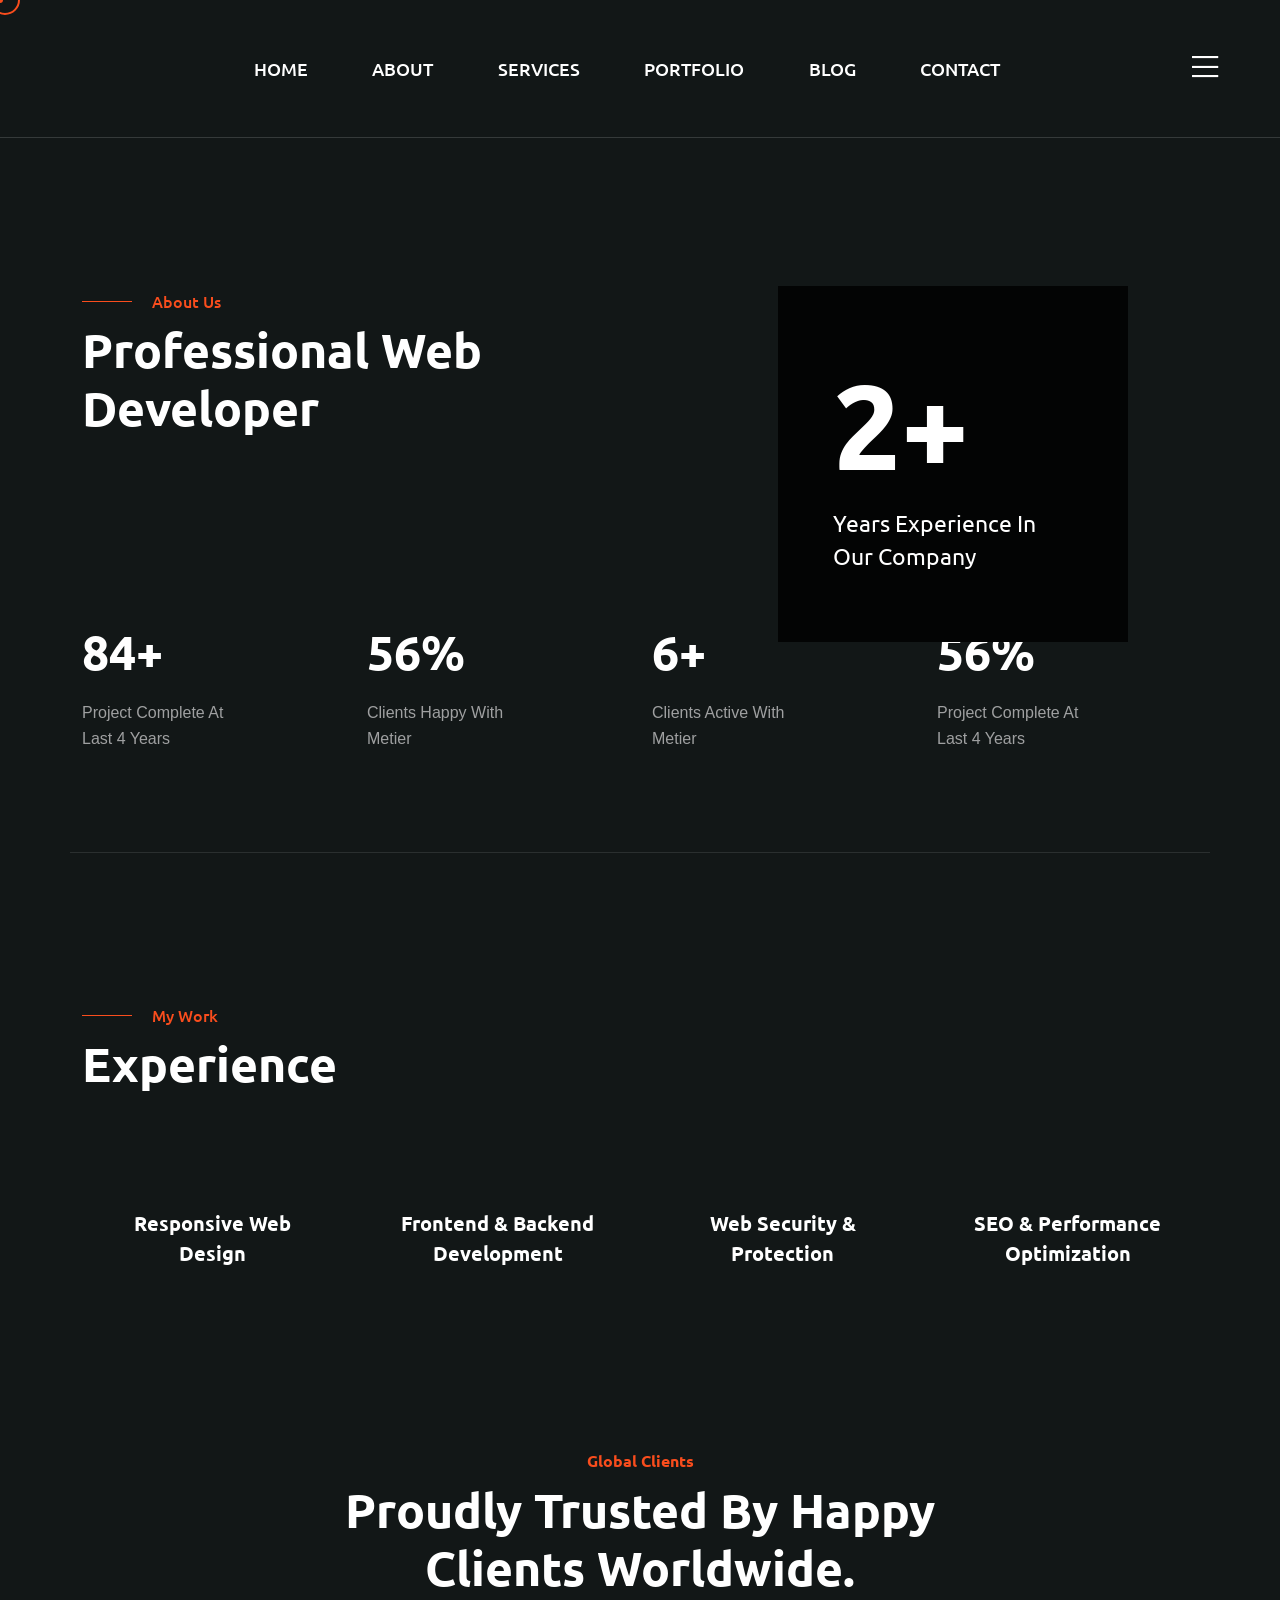
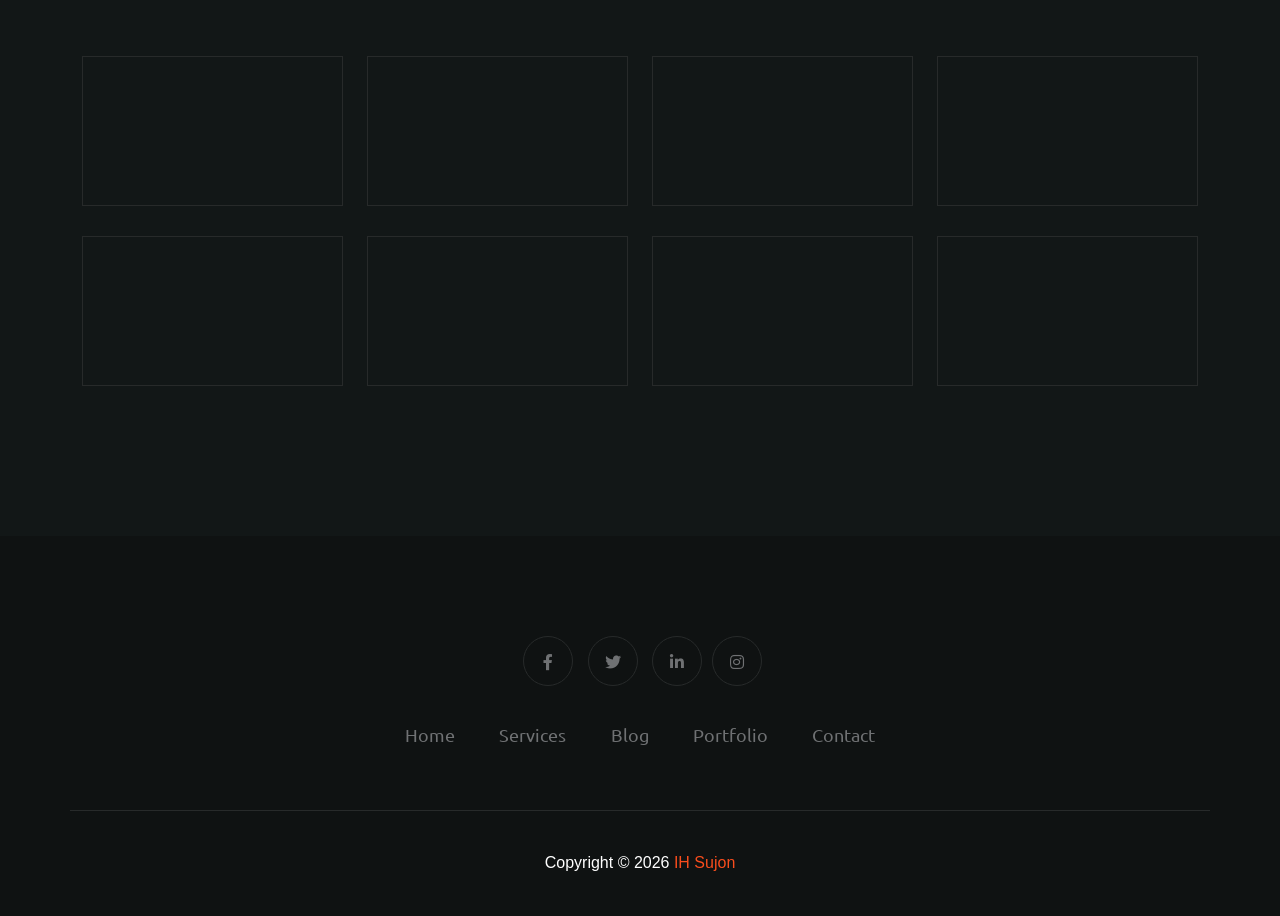
==== about.html @ 3312206a "Add files via upload" ====
<!DOCTYPE html>
<html lang="en">
  <head>
    <!-- Start Meta -->
    <meta charset="UTF-8" />
    <meta http-equiv="X-UA-Compatible" content="IE=edge" />
    <meta name="description" content="Ismaeil Hossain Sujon" />
    <meta
      name="keywords"
      content="Creative Web Designer, Web Designer, landing Page Developer, freelancer"
    />
    <meta name="IH Sujon" content="IH Sujon" />
    <meta name="viewport" content="width=device-width, initial-scale=1" />
    <!-- Title of Site -->
    <title>IH Sujon</title>
    <!-- Favicons -->
    <link rel="icon" type="image/png" href="assets/img/favicon.png" />
    <!-- Bootstrap CSS -->
    <link rel="stylesheet" href="assets/css/bootstrap.min.css" />
    <!-- font awesome -->
    <link rel="stylesheet" href="assets/css/all.css" />
    <!-- Animate CSS -->
    <link rel="stylesheet" href="assets/css/animate.css" />
    <!-- Swiper -->
    <link rel="stylesheet" href="assets/css/swiper-bundle.min.css" />
    <!-- Magnific -->
    <link rel="stylesheet" href="assets/css/magnific-popup.css" />
    <!-- Mean menu -->
    <link rel="stylesheet" href="assets/css/meanmenu.min.css" />
    <!-- Custom CSS -->
    <link rel="stylesheet" href="assets/sass/style.css" />
  </head>

  <body class="custom__cursor">
    <div class="custom__cursor-one"></div>
    <div class="custom__cursor-two"></div>
    <!-- Preloader start -->
    <div class="theme-loader">
      <div class="spinner">
        <div class="double-bounce1"></div>
        <div class="double-bounce2"></div>
      </div>
    </div>
    <!-- Preloader end -->
    <!-- Header Area Start -->
    <div class="header__area all-page">
      <div class="container custom-container">
        <div class="header__area-box">
          <div class="header__area-box-logo two">
            <a href="index.html">
              <img src="assets/img/logo-2.png" alt="" />
            </a>
            <div class="responsive-menu"></div>
          </div>
          <div class="header__area-box-main-menu meanmenu-responsive">
            <ul id="mobilemenu">
                <li><a href="index.html">Home</a></li>
                <li><a href="about.html">About</a></li>
                <li><a href="services.html">Services</a></li>
                <li><a href="portfolio.html">Portfolio</a></li>
                <li><a href="blog.html">Blog</a></li>
              <li><a href="contact.html">Contact</a></li>
            </ul>
          </div>
          <div class="header__area-box-sidebar">
            <div class="header__area-box-sidebar-popup-icon">
              <a href="#"><i class="fal fa-bars"></i></a>
            </div>
          </div>
          <!-- sidebar Menu Start -->
          <div class="header__area-box-sidebar-popup">
            <div class="sidebar-close-btn">
              <a href="#"><i class="fal fa-times"></i></a>
            </div>
            <div class="header__area-box-sidebar-popup-logo">
              <a href="index.html">
                <img src="assets/img/logo-2.png" alt="" />
              </a>
            </div>
            <p>
              Aliquam nibh tortor, faucibus quis ligula eget, faucibus auctor
              sapien. Fusce vulputate magna in magna pellentesque in mauris
              dignissim, imperdiet risus ac, congue nunc.
            </p>
            <div class="header__area-box-sidebar-popup-contact">
              <h4 class="mb-25">Contact Us</h4>
              <form action="#">
                <div class="row">
                  <div class="col-sm-12 mb-30">
                    <div
                      class="header__area-box-sidebar-popup-contact-form-item two"
                    >
                      <i class="far fa-user"></i>
                      <input
                        type="text"
                        name="name"
                        placeholder="Your Name"
                        required="required"
                      />
                    </div>
                  </div>
                  <div class="col-sm-12 mb-30">
                    <div
                      class="header__area-box-sidebar-popup-contact-form-item two"
                    >
                      <i class="far fa-envelope-open"></i>
                      <input
                        type="text"
                        name="email"
                        placeholder="Email Address"
                        required="required"
                      />
                    </div>
                  </div>
                  <div class="col-sm-12 mb-30">
                    <div
                      class="header__area-box-sidebar-popup-contact-form-item two"
                    >
                      <i class="fal fa-pen"></i>
                      <textarea
                        name="message"
                        rows="5"
                        placeholder="Message"
                      ></textarea>
                    </div>
                  </div>
                  <div class="col-sm-12">
                    <div
                      class="header__area-box-sidebar-popup-contact-form-item"
                    >
                      <button class="theme-btn-1" type="submit">
                        Submit Now<i class="fal fa-long-arrow-right"></i>
                      </button>
                    </div>
                  </div>
                </div>
              </form>
            </div>
            <div class="header__area-box-sidebar-popup-follow-us">
              <h4 class="mb-25">Follow Us</h4>
              <div class="header__area-box-sidebar-popup-follow-us-social two">
                <ul>
                  <li>
                    <a href="#"><i class="fab fa-facebook-f"></i></a>
                  </li>
                  <li>
                    <a href="#"><i class="fab fa-twitter"></i></a>
                  </li>
                  <li>
                    <a href="#"><i class="fab fa-instagram"></i></a>
                  </li>
                  <li>
                    <a href="#"><i class="fab fa-linkedin-in"></i></a>
                  </li>
                </ul>
              </div>
            </div>
          </div>
          <div class="sidebar-overlay"></div>
          <!-- sidebar Menu Start -->
        </div>
      </div>
    </div>
    <!-- Header Area End -->
    <!-- About Area Start -->
    <div class="about__page section-padding pb-100">
      <div class="container">
        <div class="row mb-60">
          <div class="col-xl-6 col-lg-8">
            <div class="about__page-title">
              <span class="subtitle">About Us</span>
              <h2>Professional Web Developer</h2>
            </div>
          </div>
        </div>
        <div class="row mb-100">
          <div class="col-xl-12">
            <div class="about__page-area">
              <div class="about__page-area-experience">
                <h3><span class="counter">4</span>+</h3>
                <p>Years Experience In Our Company</p>
              </div>
              <img src="assets/img/about.jpg" alt="" />
            </div>
          </div>
        </div>
        <div class="row">
          <div class="col-xl-3 col-lg-3 col-md-4 col-sm-6 lg-mb-30">
            <div class="about__page-area-item">
              <h2><span class="counter">150</span>+</h2>
              <p>project complete at last 4 years</p>
            </div>
          </div>
          <div class="col-xl-3 col-lg-3 col-md-4 col-sm-6 sm-mb-30">
            <div class="about__page-area-item">
              <h2><span class="counter">100</span>%</h2>
              <p>Clients Happy with metier</p>
            </div>
          </div>
          <div class="col-xl-3 col-lg-3 col-md-4 col-sm-6 sm-mb-30">
            <div class="about__page-area-item">
              <h2><span class="counter">10</span>+</h2>
              <p>Clients Active With Metier</p>
            </div>
          </div>
          <div class="col-xl-3 col-lg-3 col-md-4 col-sm-6">
            <div class="about__page-area-item">
              <h2><span class="counter">100</span>%</h2>
              <p>project complete at last 4 years</p>
            </div>
          </div>
        </div>
      </div>
    </div>
    <!-- About Area End -->
    <!-- Team Area Start -->
    <div class="team__area">
      <div class="container">
        <div class="row mb-60 team__area-border">
          <div class="col-xl-12">
            <div class="team__area-title lg-t-center">
              <span class="subtitle">My Work</span>
              <h2>Experience</h2>
            </div>
          </div>
        </div>
        <div class="row">
          <div class="col-xl-3 col-lg-4 col-md-6 xl-mb-30">
            <div class="team__area-item">
              <div class="team__area-item-image">
                <img src="assets/img/team/team-1.jpg" alt="" />
                <div class="team__area-item-image-social">
                  <ul>
                    <li>
                      <a href="#"><i class="fab fa-twitter"></i></a>
                    </li>
                    <li>
                      <a href="#"><i class="fab fa-behance"></i></a>
                    </li>
                    <li>
                      <a href="#"><i class="fal fa-basketball-ball"></i></a>
                    </li>
                  </ul>
                </div>
              </div>
              <div class="team__area-item-content">
                <h5>Responsive Web Design</h5>
                <!-- <span>UI Designer</span> -->
              </div>
            </div>
          </div>
          <div class="col-xl-3 col-lg-4 col-md-6 md-mb-30">
            <div class="team__area-item">
              <div class="team__area-item-image">
                <img src="assets/img/team/team-2.jpg" alt="" />
                <div class="team__area-item-image-social">
                  <ul>
                    <li>
                      <a href="#"><i class="fab fa-twitter"></i></a>
                    </li>
                    <li>
                      <a href="#"><i class="fab fa-behance"></i></a>
                    </li>
                    <li>
                      <a href="#"><i class="fal fa-basketball-ball"></i></a>
                    </li>
                  </ul>
                </div>
              </div>
              <div class="team__area-item-content">
                <h5>Frontend & Backend Development</h5>
               <!--  <span>CEO & Founder</span> -->
              </div>
            </div>
          </div>
          <div class="col-xl-3 col-lg-4 col-md-6 md-mb-30">
            <div class="team__area-item">
              <div class="team__area-item-image">
                <img src="assets/img/team/team-3.jpg" alt="" />
                <div class="team__area-item-image-social">
                  <ul>
                    <li>
                      <a href="#"><i class="fab fa-twitter"></i></a>
                    </li>
                    <li>
                      <a href="#"><i class="fab fa-behance"></i></a>
                    </li>
                    <li>
                      <a href="#"><i class="fal fa-basketball-ball"></i></a>
                    </li>
                  </ul>
                </div>
              </div>
              <div class="team__area-item-content">
                <h5>Web Security & Protection</h5>
                <!-- <span>Project Manager</span> -->
              </div>
            </div>
          </div>
          <div class="col-xl-3 col-lg-4 col-md-6">
            <div class="team__area-item">
              <div class="team__area-item-image">
                <img src="assets/img/team/team-4.jpg" alt="" />
                <div class="team__area-item-image-social">
                  <ul>
                    <li>
                      <a href="#"><i class="fab fa-twitter"></i></a>
                    </li>
                    <li>
                      <a href="#"><i class="fab fa-behance"></i></a>
                    </li>
                    <li>
                      <a href="#"><i class="fal fa-basketball-ball"></i></a>
                    </li>
                  </ul>
                </div>
              </div>
              <div class="team__area-item-content">
                <h5>SEO & Performance Optimization</h5>
                <!-- <span>Senior Designer</span> -->
              </div>
            </div>
          </div>
        </div>
      </div>
    </div>
    <!-- Team Area End -->
    <!-- Client Area Start -->
    <div class="client__area">
      <div class="container">
        <div class="row mb-60">
          <div class="col-xl-12">
            <div class="client__area-title">
              <span class="subtitle-one">Global Clients</span>
              <h2>Proudly Trusted by Happy Clients Worldwide.</h2>
            </div>
          </div>
        </div>
        <div class="row">
          <div class="col-xl-3 col-lg-3 col-md-6 col-sm-6 mb-30">
            <div class="client__area-item">
              <img src="assets/img/brand/brand-1.png" alt="" />
            </div>
          </div>
          <div class="col-xl-3 col-lg-3 col-md-6 col-sm-6 sm-mb-30">
            <div class="client__area-item">
              <img src="assets/img/brand/brand-2.png" alt="" />
            </div>
          </div>
          <div class="col-xl-3 col-lg-3 col-md-6 col-sm-6 lg-mb-30">
            <div class="client__area-item">
              <img src="assets/img/brand/brand-3.png" alt="" />
            </div>
          </div>
          <div class="col-xl-3 col-lg-3 col-md-6 col-sm-6 sm-mb-30">
            <div class="client__area-item">
              <img src="assets/img/brand/brand-4.png" alt="" />
            </div>
          </div>
          <div class="col-xl-3 col-lg-3 col-md-6 col-sm-6 lg-mb-30">
            <div class="client__area-item">
              <img src="assets/img/brand/brand-5.png" alt="" />
            </div>
          </div>
          <div class="col-xl-3 col-lg-3 col-md-6 col-sm-6 sm-mb-30">
            <div class="client__area-item">
              <img src="assets/img/brand/brand-6.png" alt="" />
            </div>
          </div>
          <div class="col-xl-3 col-lg-3 col-md-6 col-sm-6 sm-mb-30">
            <div class="client__area-item">
              <img src="assets/img/brand/brand-7.png" alt="" />
            </div>
          </div>
          <div class="col-xl-3 col-lg-3 col-md-6 col-sm-6">
            <div class="client__area-item">
              <img src="assets/img/brand/brand-8.png" alt="" />
            </div>
          </div>
        </div>
      </div>
    </div>
    <!-- Client Area End -->
    <!-- Footer Area Start -->
        <div class="footer__area pt-60 pb-60">
      <div class="container">
        <div class="row align-items-center">
          <div class="col-xl-12">
            <div class="footer__area-widget t-center">
              <div class="footer__area-widget-about">
                <div class="footer__area-widget-about-social three">
                  <ul>
                    <li>
                      <a href="#"><i class="fab fa-facebook-f"></i></a>
                    </li>
                    <li>
                      <a href="#"><i class="fab fa-twitter"></i></a>
                    </li>
                    <!-- <li>
                      <a href="#"><i class="fab fa-behance"></i></a>
                    </li> -->
                    <li>
                      <a href="#"><i class="fab fa-linkedin-in"></i></a>
                    </li>
                    <!-- <li>
                      <a href="#"><i class="fal fa-basketball-ball"></i></a>
                    </li> -->
                    <!-- <li>
                      <a href="#"><i class="fab fa-pinterest-p"></i></a>
                    </li> -->
                    <li>
                      <a href="#"><i class="fab fa-instagram"></i></a>
                    </li>
                  </ul>
                </div>
                <div class="footer__area-widget-about-menu three">
                  <ul>
                    <li><a href="index.html">Home</a></li>
                    <li><a href="services.html">Services</a></li>
                    <li><a href="blog.html">Blog</a></li>
                    <li><a href="portfolio.html">Portfolio</a></li>
                    <li><a href="contact.html">Contact</a></li>
                  </ul>
                </div>
              </div>
            </div>
          </div>
        </div>
      </div>
    </div>
    <!-- Footer Area End -->
    <!-- Copyright Area Start -->
       <div class="copyright__area">
      <div class="container">
        <div class="row align-items-center copyright__area-border">
          <div class="col-xl-12">
            <div class="copyright__area-left t-center">
              <p>
                Copyright © 2026<a href="https://www.facebook.com/sujon244756"> IH Sujon</a> 
              </p>
            </div>
          </div>
        </div>
      </div>
    </div>
    <!-- Copyright Area End -->
    <!-- Scroll Btn Start -->
    <div class="scroll-up">
      <svg
        class="scroll-circle svg-content"
        width="100%"
        height="100%"
        viewBox="-1 -1 102 102"
      >
        <path d="M50,1 a49,49 0 0,1 0,98 a49,49 0 0,1 0,-98" />
      </svg>
    </div>
    <!-- Scroll Btn End -->
    <!-- Main JS -->
    <script src="assets/js/jquery-3.6.0.min.js"></script>
    <!-- Bootstrap JS -->
    <script src="assets/js/bootstrap.min.js"></script>
    <!-- Counter up -->
    <script src="assets/js/jquery.counterup.min.js"></script>
    <!-- Popper JS -->
    <script src="assets/js/popper.min.js"></script>
    <!-- Progressbar JS -->
    <script src="assets/js/progressbar.min.js"></script>
    <!-- Magnific JS -->
    <script src="assets/js/jquery.magnific-popup.min.js"></script>
    <!-- Swiper JS -->
    <script src="assets/js/swiper-bundle.min.js"></script>
    <!-- Waypoints JS -->
    <script src="assets/js/jquery.waypoints.min.js"></script>
    <!-- Isotope JS -->
    <script src="assets/js/isotope.pkgd.min.js"></script>
    <!-- Mean menu -->
    <script src="assets/js/jquery.meanmenu.min.js"></script>
    <!-- Custom JS -->
    <script src="assets/js/custom.js"></script>
  </body>
</html>
---- assets/sass/style.css ----
/*==========================================================================
Font
========================================================================== */
/*==========================================================================
Color
========================================================================== */
/*==========================================================================
Common Css
==========================================================================*/
@import url("https://fonts.googleapis.com/css2?family=Lora:wght@400;500;600;700&display=swap");
@import url("https://fonts.googleapis.com/css2?family=Ubuntu:wght@300;400;500;700&display=swap");
body {
  font-family: "Inter", sans-serif;
  color: #CFD0D0;
  font-size: 16px;
  line-height: 26px;
  font-weight: 400;
  text-transform: capitalize;
}

img {
  max-width: 100%;
  height: auto;
  transition: all 0.4s ease-out 0s;
}

a {
  outline: none;
  color: inherit;
  text-decoration: none;
}

a,
button,
i {
  text-decoration: none;
  color: inherit;
}

a:focus,
a:hover {
  text-decoration: none;
  color: inherit;
}

.section-padding {
  padding: 150px 0px;
}

@media (max-width: 575px) {
  .section-padding {
    padding: 90px 0px;
  }
}
.display-none {
  display: none;
}

.img__full {
  width: 100%;
}

/*==========================================================================
Form
==========================================================================*/
button,
input[type=button],
input[type=reset],
input[type=submit] {
  border: 1px solid #272A2A;
  border-color: transparent;
  border-radius: 0px;
  background: #F94D1D;
  color: #FFFFFF;
  line-height: 1;
  padding: 0.6em 1em 0.4em;
}

button:hover,
input[type=button]:hover,
input[type=reset]:hover,
input[type=submit]:hover {
  border-color: transparent;
}

button:active,
button:focus,
input[type=button]:active,
input[type=button]:focus,
input[type=reset]:active,
input[type=reset]:focus,
input[type=submit]:active,
input[type=submit]:focus {
  border-color: transparent;
}

input[type=text],
input[type=email],
input[type=url],
input[type=password],
input[type=search],
input[type=number],
input[type=tel],
input[type=range],
input[type=date],
input[type=month],
input[type=week],
input[type=time],
input[type=datetime],
input[type=datetime-local],
input[type=color],
textarea {
  color: #FFFFFF;
  border: 1px solid;
  border-radius: 0px;
  width: 100%;
  height: 60px;
  border: 1px solid #272A2A;
  background: #FFFFFF;
  padding-left: 20px;
}

input[type=text]:focus,
input[type=email]:focus,
input[type=url]:focus,
input[type=password]:focus,
input[type=search]:focus,
input[type=number]:focus,
input[type=tel]:focus,
input[type=range]:focus,
input[type=date]:focus,
input[type=month]:focus,
input[type=week]:focus,
input[type=time]:focus,
input[type=datetime]:focus,
input[type=datetime-local]:focus,
input[type=color]:focus,
textarea:focus {
  color: #FFFFFF;
  outline: none;
  box-shadow: none;
  border-color: #F94D1D;
}

select {
  border: 1px solid #3F4144;
}

textarea {
  width: 100%;
  height: 150px;
  padding-top: 15px;
}

button,
button:hover,
button:focus {
  box-shadow: none;
  border: none;
  outline: none;
}

/*==========================================================================
Hedging CSS
==========================================================================*/
h1 {
  font-size: 84px;
  line-height: 94px;
  padding: 0;
  margin: 0;
  color: #FFFFFF;
  font-family: "Ubuntu", sans-serif;
  font-weight: 700;
}

h2 {
  font-size: 48px;
  line-height: 58px;
  padding: 0;
  margin: 0;
  color: #FFFFFF;
  font-family: "Ubuntu", sans-serif;
  font-weight: 700;
}

h3 {
  font-size: 30px;
  line-height: 40px;
  padding: 0;
  margin: 0;
  color: #FFFFFF;
  font-family: "Ubuntu", sans-serif;
  font-weight: 700;
}

h4 {
  font-size: 24px;
  line-height: 34px;
  padding: 0;
  margin: 0;
  color: #FFFFFF;
  font-family: "Ubuntu", sans-serif;
  font-weight: 700;
}

h5 {
  font-size: 20px;
  line-height: 30px;
  padding: 0;
  margin: 0;
  color: #FFFFFF;
  font-family: "Ubuntu", sans-serif;
  font-weight: 700;
}

h6 {
  font-size: 18px;
  line-height: 28px;
  padding: 0;
  margin: 0;
  color: #FFFFFF;
  font-family: "Ubuntu", sans-serif;
  font-weight: 700;
}

p {
  font-size: 16px;
  line-height: 26px;
  padding: 0;
  margin: 0;
  color: #9FA0A1;
  font-family: "Inter", sans-serif;
}

.t-left {
  text-align: left;
}

.t-center {
  text-align: center;
}

.t-right {
  text-align: right;
}

@media (max-width: 767px) {
  h2 {
    font-size: 46px;
    line-height: 56px;
  }
}
@media (max-width: 530px) {
  h2 {
    font-size: 40px;
    line-height: 50px;
  }
}
@media (max-width: 460px) {
  h2 {
    font-size: 38px;
    line-height: 48px;
  }
}
@media (max-width: 430px) {
  h2 {
    font-size: 30px;
    line-height: 40px;
  }
  h3 {
    font-size: 26px;
    line-height: 36px;
  }
  h4 {
    font-size: 24px;
    line-height: 34px;
  }
}
/*==========================================================================
Theme Btn CSS
==========================================================================*/
.theme-btn,
.theme-btn-1 {
  background: #F94D1D;
  color: #FFFFFF;
  display: inline-flex;
  font-size: 16px;
  padding: 0 35px;
  text-align: center;
  font-weight: 700;
  font-family: "Inter", sans-serif;
  z-index: 3;
  position: relative;
  transition: all 0.5s ease-out 0s;
  align-items: center;
  line-height: 60px;
  overflow: hidden;
}
.theme-btn::after,
.theme-btn-1::after {
  position: absolute;
  content: "";
  position: absolute;
  width: 0;
  transition: all 0.5s ease-out 0s;
  height: 100%;
  top: 0;
  left: 0;
  right: 0;
  margin: 0 auto;
  z-index: -1;
}
.theme-btn i::before,
.theme-btn-1 i::before {
  font-size: 22px;
  margin-left: 10px;
  top: 1px;
  position: relative;
}
.theme-btn:hover,
.theme-btn-1:hover {
  color: #FFFFFF;
}
.theme-btn:hover::after,
.theme-btn-1:hover::after {
  width: 100%;
}
.theme-btn:focus,
.theme-btn-1:focus {
  color: #FFFFFF;
}

.theme-btn {
  background: #005BA4;
}
.theme-btn:hover {
  color: #030404;
}
.theme-btn::after {
  background: #FFFFFF;
}

.theme-btn-1 {
  background: #F94D1D;
}
.theme-btn-1:hover {
  color: #030404;
}
.theme-btn-1::after {
  background: #FFFFFF;
}

.simple-btn {
  display: inline-block;
  color: #FFFFFF;
  font-size: 14px;
  line-height: 24px;
  font-weight: 600;
  transition: all 0.4s ease-in-out;
  text-transform: capitalize;
}
.simple-btn i {
  position: relative;
  top: 1px;
  margin-left: 8px;
}
.simple-btn:hover {
  color: #F94D1D;
}

.subtitle {
  display: inline-block;
  position: relative;
  font-weight: 500;
  color: #F94D1D;
  text-transform: capitalize;
  z-index: 1;
  margin-bottom: 6px;
  padding-left: 70px;
  font-family: "Ubuntu", sans-serif;
}
.subtitle::after {
  position: absolute;
  top: 13px;
  content: "";
  left: 0;
  width: 50px;
  height: 1px;
  background: #F94D1D;
}
.subtitle.one {
  color: #005BA4;
}
.subtitle.one::after {
  background: #005BA4;
}

.subtitle-one {
  display: inline-block;
  font-family: "Ubuntu", sans-serif;
  position: relative;
  font-weight: 600;
  color: #F94D1D;
  text-transform: capitalize;
  z-index: 1;
  margin-bottom: 6px;
}

@-webkit-keyframes rotate {
  100% {
    transform: rotate(90deg);
  }
}

@keyframes rotate {
  100% {
    transform: rotate(90deg);
  }
}
/*==========================================================================
Scroll Top CSS
==========================================================================*/
.scroll-up {
  cursor: pointer;
  display: block;
  border-radius: 50px;
  box-shadow: inset 0 0 0 2px #3F4144;
  z-index: 10000;
  opacity: 0;
  visibility: hidden;
  transform: translateY(15px);
  position: fixed;
  right: 20px;
  bottom: 20px;
  height: 50px;
  width: 50px;
  transition: all 200ms linear;
}
.scroll-up::after {
  position: absolute;
  font-family: "Font Awesome 5 Pro";
  content: "\f176";
  text-align: center;
  line-height: 50px;
  font-size: 24px;
  color: #F94D1D;
  left: 0;
  top: 0;
  font-size: 20px;
  height: 50px;
  width: 50px;
  cursor: pointer;
  display: block;
  z-index: 1;
  transition: all 200ms linear;
}
.scroll-up.active-scroll {
  opacity: 1;
  visibility: visible;
  transform: translateY(0);
}
.scroll-up svg path {
  fill: none;
}
.scroll-up svg.scroll-circle path {
  stroke: #F94D1D;
  stroke-width: 4;
  box-sizing: border-box;
  transition: all 200ms linear;
}

.scroll-one {
  box-shadow: inset 0 0 0 2px #121717;
}
.scroll-one::after {
  color: #005BA4;
}
.scroll-one svg.scroll-circle path {
  stroke: #005BA4;
}

/*==========================================================================
Preloader CSS
========================================================================== */
.spinner {
  width: 80px;
  height: 80px;
  position: relative;
  margin: 100px auto;
}

.double-bounce1,
.double-bounce2 {
  width: 100%;
  height: 100%;
  border-radius: 50%;
  background-color: #FFFFFF;
  opacity: 0.6;
  position: absolute;
  top: 0;
  left: 0;
  -webkit-animation: sk-bounce 2s infinite ease-in-out;
          animation: sk-bounce 2s infinite ease-in-out;
}

.double-bounce2 {
  -webkit-animation-delay: -1s;
          animation-delay: -1s;
}

@-webkit-keyframes sk-bounce {
  0%, 100% {
    transform: scale(0);
    -webkit-transform: scale(0);
  }
  50% {
    transform: scale(1);
    -webkit-transform: scale(1);
  }
}

@keyframes sk-bounce {
  0%, 100% {
    transform: scale(0);
    -webkit-transform: scale(0);
  }
  50% {
    transform: scale(1);
    -webkit-transform: scale(1);
  }
}
.theme-loader {
  position: fixed;
  width: 100%;
  height: 100%;
  background: #030404;
  z-index: 9999999999;
}

.theme-loader .spinner {
  left: 50%;
  top: 50%;
  margin-left: -40px;
  margin-top: -40px;
}

/*==========================================================================
Video Animation CSS
==========================================================================*/
.video-pulse::after, .video-pulse::before {
  position: absolute;
  content: "";
  width: 100%;
  height: 100%;
  border: 1px solid #FFFFFF;
  left: 0;
  top: 0;
  border-radius: 50%;
  -webkit-animation-duration: 2.5s;
          animation-duration: 2.5s;
  -webkit-animation-timing-function: linear;
          animation-timing-function: linear;
  -webkit-animation-name: video-animation;
          animation-name: video-animation;
  -webkit-animation-iteration-count: infinite;
          animation-iteration-count: infinite;
}

.video-pulse::before {
  -webkit-animation-delay: 1s;
          animation-delay: 1s;
}

@-webkit-keyframes video-animation {
  0% {
    opacity: 0.5;
    transform: scale(1);
  }
  50% {
    opacity: 0.2;
    transform: scale(1.5);
  }
  100% {
    opacity: 0;
    transform: scale(2);
  }
}

@keyframes video-animation {
  0% {
    opacity: 0.5;
    transform: scale(1);
  }
  50% {
    opacity: 0.2;
    transform: scale(1.5);
  }
  100% {
    opacity: 0;
    transform: scale(2);
  }
}
/*==========================================================================
Custom Cursor
========================================================================== */
.custom__cursor-one {
  width: 30px;
  height: 30px;
  border-radius: 100%;
  border: 2px solid #F94D1D;
  transition: all 200ms ease-out;
  position: fixed;
  pointer-events: none;
  left: 0;
  top: 0;
  transform: translate(calc(-50% + 5px), -50%);
  z-index: 999999;
}
.custom__cursor-one.main {
  border-color: #005BA4;
}

.custom__cursor-two {
  width: 6px;
  height: 6px;
  border-radius: 100%;
  background: #F94D1D;
  position: fixed;
  transform: translate(-50%, -50%);
  pointer-events: none;
  transition: width 0.3s, height 0.3s, opacity 0.3s;
  z-index: 999999;
}
.custom__cursor-two.main {
  background: #005BA4;
}

.custom__cursor__hover {
  background: #F94D1D;
  opacity: 0.2;
  width: 70px;
  height: 70px;
}
.custom__cursor__hover.main {
  background: #005BA4;
  opacity: 0.4;
}

.custom-container {
  max-width: 1700px;
  margin: 0 auto;
}

.mt-0 {
  margin-top: 0px;
}

.mb-0 {
  margin-bottom: 0px;
}

.ml-0 {
  margin-left: 0px;
}

.mr-0 {
  margin-right: 0px;
}

.pt-0 {
  padding-top: 0px;
}

.pb-0 {
  padding-bottom: 0px;
}

.pl-0 {
  padding-left: 0px;
}

.pr-0 {
  padding-right: 0px;
}

.mt-5 {
  margin-top: 5px;
}

.mb-5 {
  margin-bottom: 5px;
}

.ml-5 {
  margin-left: 5px;
}

.mr-5 {
  margin-right: 5px;
}

.pt-5 {
  padding-top: 5px;
}

.pb-5 {
  padding-bottom: 5px;
}

.pl-5 {
  padding-left: 5px;
}

.pr-5 {
  padding-right: 5px;
}

.mt-10 {
  margin-top: 10px;
}

.mb-10 {
  margin-bottom: 10px;
}

.ml-10 {
  margin-left: 10px;
}

.mr-10 {
  margin-right: 10px;
}

.pt-10 {
  padding-top: 10px;
}

.pb-10 {
  padding-bottom: 10px;
}

.pl-10 {
  padding-left: 10px;
}

.pr-10 {
  padding-right: 10px;
}

.mt-15 {
  margin-top: 15px;
}

.mb-15 {
  margin-bottom: 15px;
}

.ml-15 {
  margin-left: 15px;
}

.mr-15 {
  margin-right: 15px;
}

.pt-15 {
  padding-top: 15px;
}

.pb-15 {
  padding-bottom: 15px;
}

.pl-15 {
  padding-left: 15px;
}

.pr-15 {
  padding-right: 15px;
}

.mt-20 {
  margin-top: 20px;
}

.mb-20 {
  margin-bottom: 20px;
}

.ml-20 {
  margin-left: 20px;
}

.mr-20 {
  margin-right: 20px;
}

.pt-20 {
  padding-top: 20px;
}

.pb-20 {
  padding-bottom: 20px;
}

.pl-20 {
  padding-left: 20px;
}

.pr-20 {
  padding-right: 20px;
}

.mt-25 {
  margin-top: 25px;
}

.mb-25 {
  margin-bottom: 25px;
}

.ml-25 {
  margin-left: 25px;
}

.mr-25 {
  margin-right: 25px;
}

.pt-25 {
  padding-top: 25px;
}

.pb-25 {
  padding-bottom: 25px;
}

.pl-25 {
  padding-left: 25px;
}

.pr-25 {
  padding-right: 25px;
}

.mt-30 {
  margin-top: 30px;
}

.mb-30 {
  margin-bottom: 30px;
}

.ml-30 {
  margin-left: 30px;
}

.mr-30 {
  margin-right: 30px;
}

.pt-30 {
  padding-top: 30px;
}

.pb-30 {
  padding-bottom: 30px;
}

.pl-30 {
  padding-left: 30px;
}

.pr-30 {
  padding-right: 30px;
}

.mt-35 {
  margin-top: 35px;
}

.mb-35 {
  margin-bottom: 35px;
}

.ml-35 {
  margin-left: 35px;
}

.mr-35 {
  margin-right: 35px;
}

.pt-35 {
  padding-top: 35px;
}

.pb-35 {
  padding-bottom: 35px;
}

.pl-35 {
  padding-left: 35px;
}

.pr-35 {
  padding-right: 35px;
}

.mt-40 {
  margin-top: 40px;
}

.mb-40 {
  margin-bottom: 40px;
}

.ml-40 {
  margin-left: 40px;
}

.mr-40 {
  margin-right: 40px;
}

.pt-40 {
  padding-top: 40px;
}

.pb-40 {
  padding-bottom: 40px;
}

.pl-40 {
  padding-left: 40px;
}

.pr-40 {
  padding-right: 40px;
}

.mt-45 {
  margin-top: 45px;
}

.mb-45 {
  margin-bottom: 45px;
}

.ml-45 {
  margin-left: 45px;
}

.mr-45 {
  margin-right: 45px;
}

.pt-45 {
  padding-top: 45px;
}

.pb-45 {
  padding-bottom: 45px;
}

.pl-45 {
  padding-left: 45px;
}

.pr-45 {
  padding-right: 45px;
}

.mt-50 {
  margin-top: 50px;
}

.mb-50 {
  margin-bottom: 50px;
}

.ml-50 {
  margin-left: 50px;
}

.mr-50 {
  margin-right: 50px;
}

.pt-50 {
  padding-top: 50px;
}

.pb-50 {
  padding-bottom: 50px;
}

.pl-50 {
  padding-left: 50px;
}

.pr-50 {
  padding-right: 50px;
}

.mt-55 {
  margin-top: 55px;
}

.mb-55 {
  margin-bottom: 55px;
}

.ml-55 {
  margin-left: 55px;
}

.mr-55 {
  margin-right: 55px;
}

.pt-55 {
  padding-top: 55px;
}

.pb-55 {
  padding-bottom: 55px;
}

.pl-55 {
  padding-left: 55px;
}

.pr-55 {
  padding-right: 55px;
}

.mt-60 {
  margin-top: 60px;
}

.mb-60 {
  margin-bottom: 60px;
}

.ml-60 {
  margin-left: 60px;
}

.mr-60 {
  margin-right: 60px;
}

.pt-60 {
  padding-top: 60px;
}

.pb-60 {
  padding-bottom: 60px;
}

.pl-60 {
  padding-left: 60px;
}

.pr-60 {
  padding-right: 60px;
}

.mt-65 {
  margin-top: 65px;
}

.mb-65 {
  margin-bottom: 65px;
}

.ml-65 {
  margin-left: 65px;
}

.mr-65 {
  margin-right: 65px;
}

.pt-65 {
  padding-top: 65px;
}

.pb-65 {
  padding-bottom: 65px;
}

.pl-65 {
  padding-left: 65px;
}

.pr-65 {
  padding-right: 65px;
}

.mt-70 {
  margin-top: 70px;
}

.mb-70 {
  margin-bottom: 70px;
}

.ml-70 {
  margin-left: 70px;
}

.mr-70 {
  margin-right: 70px;
}

.pt-70 {
  padding-top: 70px;
}

.pb-70 {
  padding-bottom: 70px;
}

.pl-70 {
  padding-left: 70px;
}

.pr-70 {
  padding-right: 70px;
}

.mt-75 {
  margin-top: 75px;
}

.mb-75 {
  margin-bottom: 75px;
}

.ml-75 {
  margin-left: 75px;
}

.mr-75 {
  margin-right: 75px;
}

.pt-75 {
  padding-top: 75px;
}

.pb-75 {
  padding-bottom: 75px;
}

.pl-75 {
  padding-left: 75px;
}

.pr-75 {
  padding-right: 75px;
}

.mt-80 {
  margin-top: 80px;
}

.mb-80 {
  margin-bottom: 80px;
}

.ml-80 {
  margin-left: 80px;
}

.mr-80 {
  margin-right: 80px;
}

.pt-80 {
  padding-top: 80px;
}

.pb-80 {
  padding-bottom: 80px;
}

.pl-80 {
  padding-left: 80px;
}

.pr-80 {
  padding-right: 80px;
}

.mt-85 {
  margin-top: 85px;
}

.mb-85 {
  margin-bottom: 85px;
}

.ml-85 {
  margin-left: 85px;
}

.mr-85 {
  margin-right: 85px;
}

.pt-85 {
  padding-top: 85px;
}

.pb-85 {
  padding-bottom: 85px;
}

.pl-85 {
  padding-left: 85px;
}

.pr-85 {
  padding-right: 85px;
}

.mt-90 {
  margin-top: 90px;
}

.mb-90 {
  margin-bottom: 90px;
}

.ml-90 {
  margin-left: 90px;
}

.mr-90 {
  margin-right: 90px;
}

.pt-90 {
  padding-top: 90px;
}

.pb-90 {
  padding-bottom: 90px;
}

.pl-90 {
  padding-left: 90px;
}

.pr-90 {
  padding-right: 90px;
}

.mt-95 {
  margin-top: 95px;
}

.mb-95 {
  margin-bottom: 95px;
}

.ml-95 {
  margin-left: 95px;
}

.mr-95 {
  margin-right: 95px;
}

.pt-95 {
  padding-top: 95px;
}

.pb-95 {
  padding-bottom: 95px;
}

.pl-95 {
  padding-left: 95px;
}

.pr-95 {
  padding-right: 95px;
}

.mt-100 {
  margin-top: 100px;
}

.mb-100 {
  margin-bottom: 100px;
}

.ml-100 {
  margin-left: 100px;
}

.mr-100 {
  margin-right: 100px;
}

.pt-100 {
  padding-top: 100px;
}

.pb-100 {
  padding-bottom: 100px;
}

.pl-100 {
  padding-left: 100px;
}

.pr-100 {
  padding-right: 100px;
}

.mt-105 {
  margin-top: 105px;
}

.mb-105 {
  margin-bottom: 105px;
}

.ml-105 {
  margin-left: 105px;
}

.mr-105 {
  margin-right: 105px;
}

.pt-105 {
  padding-top: 105px;
}

.pb-105 {
  padding-bottom: 105px;
}

.pl-105 {
  padding-left: 105px;
}

.pr-105 {
  padding-right: 105px;
}

.mt-110 {
  margin-top: 110px;
}

.mb-110 {
  margin-bottom: 110px;
}

.ml-110 {
  margin-left: 110px;
}

.mr-110 {
  margin-right: 110px;
}

.pt-110 {
  padding-top: 110px;
}

.pb-110 {
  padding-bottom: 110px;
}

.pl-110 {
  padding-left: 110px;
}

.pr-110 {
  padding-right: 110px;
}

.mt-115 {
  margin-top: 115px;
}

.mb-115 {
  margin-bottom: 115px;
}

.ml-115 {
  margin-left: 115px;
}

.mr-115 {
  margin-right: 115px;
}

.pt-115 {
  padding-top: 115px;
}

.pb-115 {
  padding-bottom: 115px;
}

.pl-115 {
  padding-left: 115px;
}

.pr-115 {
  padding-right: 115px;
}

.mt-120 {
  margin-top: 120px;
}

.mb-120 {
  margin-bottom: 120px;
}

.ml-120 {
  margin-left: 120px;
}

.mr-120 {
  margin-right: 120px;
}

.pt-120 {
  padding-top: 120px;
}

.pb-120 {
  padding-bottom: 120px;
}

.pl-120 {
  padding-left: 120px;
}

.pr-120 {
  padding-right: 120px;
}

@media (max-width: 1199px) {
  .xl-mb-0 {
    margin-bottom: 0px;
  }
  .xl-ml-0 {
    margin-left: 0px;
  }
  .xl-mr-0 {
    margin-right: 0px;
  }
  .xl-mb-5 {
    margin-bottom: 5px;
  }
  .xl-ml-5 {
    margin-left: 5px;
  }
  .xl-mr-5 {
    margin-right: 5px;
  }
  .xl-mb-10 {
    margin-bottom: 10px;
  }
  .xl-ml-10 {
    margin-left: 10px;
  }
  .xl-mr-10 {
    margin-right: 10px;
  }
  .xl-mb-15 {
    margin-bottom: 15px;
  }
  .xl-ml-15 {
    margin-left: 15px;
  }
  .xl-mr-15 {
    margin-right: 15px;
  }
  .xl-mb-20 {
    margin-bottom: 20px;
  }
  .xl-ml-20 {
    margin-left: 20px;
  }
  .xl-mr-20 {
    margin-right: 20px;
  }
  .xl-mb-25 {
    margin-bottom: 25px;
  }
  .xl-ml-25 {
    margin-left: 25px;
  }
  .xl-mr-25 {
    margin-right: 25px;
  }
  .xl-mb-30 {
    margin-bottom: 30px;
  }
  .xl-ml-30 {
    margin-left: 30px;
  }
  .xl-mr-30 {
    margin-right: 30px;
  }
  .xl-mb-35 {
    margin-bottom: 35px;
  }
  .xl-ml-35 {
    margin-left: 35px;
  }
  .xl-mr-35 {
    margin-right: 35px;
  }
  .xl-mb-40 {
    margin-bottom: 40px;
  }
  .xl-ml-40 {
    margin-left: 40px;
  }
  .xl-mr-40 {
    margin-right: 40px;
  }
  .xl-mb-45 {
    margin-bottom: 45px;
  }
  .xl-ml-45 {
    margin-left: 45px;
  }
  .xl-mr-45 {
    margin-right: 45px;
  }
  .xl-mb-50 {
    margin-bottom: 50px;
  }
  .xl-ml-50 {
    margin-left: 50px;
  }
  .xl-mr-50 {
    margin-right: 50px;
  }
  .xl-mb-55 {
    margin-bottom: 55px;
  }
  .xl-ml-55 {
    margin-left: 55px;
  }
  .xl-mr-55 {
    margin-right: 55px;
  }
  .xl-mb-60 {
    margin-bottom: 60px;
  }
  .xl-ml-60 {
    margin-left: 60px;
  }
  .xl-mr-60 {
    margin-right: 60px;
  }
  .xl-mb-65 {
    margin-bottom: 65px;
  }
  .xl-ml-65 {
    margin-left: 65px;
  }
  .xl-mr-65 {
    margin-right: 65px;
  }
  .xl-mb-70 {
    margin-bottom: 70px;
  }
  .xl-ml-70 {
    margin-left: 70px;
  }
  .xl-mr-70 {
    margin-right: 70px;
  }
  .xl-mb-75 {
    margin-bottom: 75px;
  }
  .xl-ml-75 {
    margin-left: 75px;
  }
  .xl-mr-75 {
    margin-right: 75px;
  }
  .xl-mb-80 {
    margin-bottom: 80px;
  }
  .xl-ml-80 {
    margin-left: 80px;
  }
  .xl-mr-80 {
    margin-right: 80px;
  }
  .xl-mb-85 {
    margin-bottom: 85px;
  }
  .xl-ml-85 {
    margin-left: 85px;
  }
  .xl-mr-85 {
    margin-right: 85px;
  }
  .xl-mb-90 {
    margin-bottom: 90px;
  }
  .xl-ml-90 {
    margin-left: 90px;
  }
  .xl-mr-90 {
    margin-right: 90px;
  }
  .xl-mb-95 {
    margin-bottom: 95px;
  }
  .xl-ml-95 {
    margin-left: 95px;
  }
  .xl-mr-95 {
    margin-right: 95px;
  }
}
@media (max-width: 991px) {
  .lg-mb-0 {
    margin-bottom: 0px;
  }
  .lg-mt-0 {
    margin-top: 0px;
  }
  .lg-ml-0 {
    margin-left: 0px;
  }
  .lg-pt-0 {
    padding-top: 0px;
  }
  .lg-pb-0 {
    padding-bottom: 0px;
  }
  .lg-pl-0 {
    padding-left: 0px;
  }
  .lg-pr-0 {
    padding-right: 0px;
  }
  .lg-mb-5 {
    margin-bottom: 5px;
  }
  .lg-mt-5 {
    margin-top: 5px;
  }
  .lg-ml-5 {
    margin-left: 5px;
  }
  .lg-pt-5 {
    padding-top: 5px;
  }
  .lg-pb-5 {
    padding-bottom: 5px;
  }
  .lg-pl-5 {
    padding-left: 5px;
  }
  .lg-pr-5 {
    padding-right: 5px;
  }
  .lg-mb-10 {
    margin-bottom: 10px;
  }
  .lg-mt-10 {
    margin-top: 10px;
  }
  .lg-ml-10 {
    margin-left: 10px;
  }
  .lg-pt-10 {
    padding-top: 10px;
  }
  .lg-pb-10 {
    padding-bottom: 10px;
  }
  .lg-pl-10 {
    padding-left: 10px;
  }
  .lg-pr-10 {
    padding-right: 10px;
  }
  .lg-mb-15 {
    margin-bottom: 15px;
  }
  .lg-mt-15 {
    margin-top: 15px;
  }
  .lg-ml-15 {
    margin-left: 15px;
  }
  .lg-pt-15 {
    padding-top: 15px;
  }
  .lg-pb-15 {
    padding-bottom: 15px;
  }
  .lg-pl-15 {
    padding-left: 15px;
  }
  .lg-pr-15 {
    padding-right: 15px;
  }
  .lg-mb-20 {
    margin-bottom: 20px;
  }
  .lg-mt-20 {
    margin-top: 20px;
  }
  .lg-ml-20 {
    margin-left: 20px;
  }
  .lg-pt-20 {
    padding-top: 20px;
  }
  .lg-pb-20 {
    padding-bottom: 20px;
  }
  .lg-pl-20 {
    padding-left: 20px;
  }
  .lg-pr-20 {
    padding-right: 20px;
  }
  .lg-mb-25 {
    margin-bottom: 25px;
  }
  .lg-mt-25 {
    margin-top: 25px;
  }
  .lg-ml-25 {
    margin-left: 25px;
  }
  .lg-pt-25 {
    padding-top: 25px;
  }
  .lg-pb-25 {
    padding-bottom: 25px;
  }
  .lg-pl-25 {
    padding-left: 25px;
  }
  .lg-pr-25 {
    padding-right: 25px;
  }
  .lg-mb-30 {
    margin-bottom: 30px;
  }
  .lg-mt-30 {
    margin-top: 30px;
  }
  .lg-ml-30 {
    margin-left: 30px;
  }
  .lg-pt-30 {
    padding-top: 30px;
  }
  .lg-pb-30 {
    padding-bottom: 30px;
  }
  .lg-pl-30 {
    padding-left: 30px;
  }
  .lg-pr-30 {
    padding-right: 30px;
  }
  .lg-mb-35 {
    margin-bottom: 35px;
  }
  .lg-mt-35 {
    margin-top: 35px;
  }
  .lg-ml-35 {
    margin-left: 35px;
  }
  .lg-pt-35 {
    padding-top: 35px;
  }
  .lg-pb-35 {
    padding-bottom: 35px;
  }
  .lg-pl-35 {
    padding-left: 35px;
  }
  .lg-pr-35 {
    padding-right: 35px;
  }
  .lg-mb-40 {
    margin-bottom: 40px;
  }
  .lg-mt-40 {
    margin-top: 40px;
  }
  .lg-ml-40 {
    margin-left: 40px;
  }
  .lg-pt-40 {
    padding-top: 40px;
  }
  .lg-pb-40 {
    padding-bottom: 40px;
  }
  .lg-pl-40 {
    padding-left: 40px;
  }
  .lg-pr-40 {
    padding-right: 40px;
  }
  .lg-mb-45 {
    margin-bottom: 45px;
  }
  .lg-mt-45 {
    margin-top: 45px;
  }
  .lg-ml-45 {
    margin-left: 45px;
  }
  .lg-pt-45 {
    padding-top: 45px;
  }
  .lg-pb-45 {
    padding-bottom: 45px;
  }
  .lg-pl-45 {
    padding-left: 45px;
  }
  .lg-pr-45 {
    padding-right: 45px;
  }
  .lg-mb-50 {
    margin-bottom: 50px;
  }
  .lg-mt-50 {
    margin-top: 50px;
  }
  .lg-ml-50 {
    margin-left: 50px;
  }
  .lg-pt-50 {
    padding-top: 50px;
  }
  .lg-pb-50 {
    padding-bottom: 50px;
  }
  .lg-pl-50 {
    padding-left: 50px;
  }
  .lg-pr-50 {
    padding-right: 50px;
  }
  .lg-mb-55 {
    margin-bottom: 55px;
  }
  .lg-mt-55 {
    margin-top: 55px;
  }
  .lg-ml-55 {
    margin-left: 55px;
  }
  .lg-pt-55 {
    padding-top: 55px;
  }
  .lg-pb-55 {
    padding-bottom: 55px;
  }
  .lg-pl-55 {
    padding-left: 55px;
  }
  .lg-pr-55 {
    padding-right: 55px;
  }
  .lg-mb-60 {
    margin-bottom: 60px;
  }
  .lg-mt-60 {
    margin-top: 60px;
  }
  .lg-ml-60 {
    margin-left: 60px;
  }
  .lg-pt-60 {
    padding-top: 60px;
  }
  .lg-pb-60 {
    padding-bottom: 60px;
  }
  .lg-pl-60 {
    padding-left: 60px;
  }
  .lg-pr-60 {
    padding-right: 60px;
  }
  .lg-mb-65 {
    margin-bottom: 65px;
  }
  .lg-mt-65 {
    margin-top: 65px;
  }
  .lg-ml-65 {
    margin-left: 65px;
  }
  .lg-pt-65 {
    padding-top: 65px;
  }
  .lg-pb-65 {
    padding-bottom: 65px;
  }
  .lg-pl-65 {
    padding-left: 65px;
  }
  .lg-pr-65 {
    padding-right: 65px;
  }
  .lg-mb-70 {
    margin-bottom: 70px;
  }
  .lg-mt-70 {
    margin-top: 70px;
  }
  .lg-ml-70 {
    margin-left: 70px;
  }
  .lg-pt-70 {
    padding-top: 70px;
  }
  .lg-pb-70 {
    padding-bottom: 70px;
  }
  .lg-pl-70 {
    padding-left: 70px;
  }
  .lg-pr-70 {
    padding-right: 70px;
  }
  .lg-t-left {
    text-align: left;
  }
  .lg-t-center {
    text-align: center;
  }
  .lg-t-right {
    text-align: right;
  }
}
@media (max-width: 767px) {
  .md-mb-0 {
    margin-bottom: 0px;
  }
  .md-pt-0 {
    padding-top: 0px;
  }
  .md-pb-0 {
    padding-bottom: 0px;
  }
  .md-pl-0 {
    padding-left: 0px;
  }
  .md-pr-0 {
    padding-right: 0px;
  }
  .md-mb-5 {
    margin-bottom: 5px;
  }
  .md-pt-5 {
    padding-top: 5px;
  }
  .md-pb-5 {
    padding-bottom: 5px;
  }
  .md-pl-5 {
    padding-left: 5px;
  }
  .md-pr-5 {
    padding-right: 5px;
  }
  .md-mb-10 {
    margin-bottom: 10px;
  }
  .md-pt-10 {
    padding-top: 10px;
  }
  .md-pb-10 {
    padding-bottom: 10px;
  }
  .md-pl-10 {
    padding-left: 10px;
  }
  .md-pr-10 {
    padding-right: 10px;
  }
  .md-mb-15 {
    margin-bottom: 15px;
  }
  .md-pt-15 {
    padding-top: 15px;
  }
  .md-pb-15 {
    padding-bottom: 15px;
  }
  .md-pl-15 {
    padding-left: 15px;
  }
  .md-pr-15 {
    padding-right: 15px;
  }
  .md-mb-20 {
    margin-bottom: 20px;
  }
  .md-pt-20 {
    padding-top: 20px;
  }
  .md-pb-20 {
    padding-bottom: 20px;
  }
  .md-pl-20 {
    padding-left: 20px;
  }
  .md-pr-20 {
    padding-right: 20px;
  }
  .md-mb-25 {
    margin-bottom: 25px;
  }
  .md-pt-25 {
    padding-top: 25px;
  }
  .md-pb-25 {
    padding-bottom: 25px;
  }
  .md-pl-25 {
    padding-left: 25px;
  }
  .md-pr-25 {
    padding-right: 25px;
  }
  .md-mb-30 {
    margin-bottom: 30px;
  }
  .md-pt-30 {
    padding-top: 30px;
  }
  .md-pb-30 {
    padding-bottom: 30px;
  }
  .md-pl-30 {
    padding-left: 30px;
  }
  .md-pr-30 {
    padding-right: 30px;
  }
  .md-mb-35 {
    margin-bottom: 35px;
  }
  .md-pt-35 {
    padding-top: 35px;
  }
  .md-pb-35 {
    padding-bottom: 35px;
  }
  .md-pl-35 {
    padding-left: 35px;
  }
  .md-pr-35 {
    padding-right: 35px;
  }
  .md-mb-40 {
    margin-bottom: 40px;
  }
  .md-pt-40 {
    padding-top: 40px;
  }
  .md-pb-40 {
    padding-bottom: 40px;
  }
  .md-pl-40 {
    padding-left: 40px;
  }
  .md-pr-40 {
    padding-right: 40px;
  }
  .md-mb-45 {
    margin-bottom: 45px;
  }
  .md-pt-45 {
    padding-top: 45px;
  }
  .md-pb-45 {
    padding-bottom: 45px;
  }
  .md-pl-45 {
    padding-left: 45px;
  }
  .md-pr-45 {
    padding-right: 45px;
  }
  .md-t-left {
    text-align: left;
  }
  .md-t-center {
    text-align: center;
  }
  .md-t-right {
    text-align: right;
  }
}
@media (max-width: 575px) {
  .sm-mb-0 {
    margin-bottom: 0px;
  }
  .sm-mt-0 {
    margin-top: 0px;
  }
  .sm-pt-0 {
    padding-top: 0px;
  }
  .sm-pb-0 {
    padding-bottom: 0px;
  }
  .sm-pl-0 {
    padding-left: 0px;
  }
  .sm-pr-0 {
    padding-right: 0px;
  }
  .sm-mb-5 {
    margin-bottom: 5px;
  }
  .sm-mt-5 {
    margin-top: 5px;
  }
  .sm-pt-5 {
    padding-top: 5px;
  }
  .sm-pb-5 {
    padding-bottom: 5px;
  }
  .sm-pl-5 {
    padding-left: 5px;
  }
  .sm-pr-5 {
    padding-right: 5px;
  }
  .sm-mb-10 {
    margin-bottom: 10px;
  }
  .sm-mt-10 {
    margin-top: 10px;
  }
  .sm-pt-10 {
    padding-top: 10px;
  }
  .sm-pb-10 {
    padding-bottom: 10px;
  }
  .sm-pl-10 {
    padding-left: 10px;
  }
  .sm-pr-10 {
    padding-right: 10px;
  }
  .sm-mb-15 {
    margin-bottom: 15px;
  }
  .sm-mt-15 {
    margin-top: 15px;
  }
  .sm-pt-15 {
    padding-top: 15px;
  }
  .sm-pb-15 {
    padding-bottom: 15px;
  }
  .sm-pl-15 {
    padding-left: 15px;
  }
  .sm-pr-15 {
    padding-right: 15px;
  }
  .sm-mb-20 {
    margin-bottom: 20px;
  }
  .sm-mt-20 {
    margin-top: 20px;
  }
  .sm-pt-20 {
    padding-top: 20px;
  }
  .sm-pb-20 {
    padding-bottom: 20px;
  }
  .sm-pl-20 {
    padding-left: 20px;
  }
  .sm-pr-20 {
    padding-right: 20px;
  }
  .sm-mb-25 {
    margin-bottom: 25px;
  }
  .sm-mt-25 {
    margin-top: 25px;
  }
  .sm-pt-25 {
    padding-top: 25px;
  }
  .sm-pb-25 {
    padding-bottom: 25px;
  }
  .sm-pl-25 {
    padding-left: 25px;
  }
  .sm-pr-25 {
    padding-right: 25px;
  }
  .sm-mb-30 {
    margin-bottom: 30px;
  }
  .sm-mt-30 {
    margin-top: 30px;
  }
  .sm-pt-30 {
    padding-top: 30px;
  }
  .sm-pb-30 {
    padding-bottom: 30px;
  }
  .sm-pl-30 {
    padding-left: 30px;
  }
  .sm-pr-30 {
    padding-right: 30px;
  }
  .sm-mb-35 {
    margin-bottom: 35px;
  }
  .sm-mt-35 {
    margin-top: 35px;
  }
  .sm-pt-35 {
    padding-top: 35px;
  }
  .sm-pb-35 {
    padding-bottom: 35px;
  }
  .sm-pl-35 {
    padding-left: 35px;
  }
  .sm-pr-35 {
    padding-right: 35px;
  }
  .sm-mb-40 {
    margin-bottom: 40px;
  }
  .sm-mt-40 {
    margin-top: 40px;
  }
  .sm-pt-40 {
    padding-top: 40px;
  }
  .sm-pb-40 {
    padding-bottom: 40px;
  }
  .sm-pl-40 {
    padding-left: 40px;
  }
  .sm-pr-40 {
    padding-right: 40px;
  }
  .sm-mb-45 {
    margin-bottom: 45px;
  }
  .sm-mt-45 {
    margin-top: 45px;
  }
  .sm-pt-45 {
    padding-top: 45px;
  }
  .sm-pb-45 {
    padding-bottom: 45px;
  }
  .sm-pl-45 {
    padding-left: 45px;
  }
  .sm-pr-45 {
    padding-right: 45px;
  }
}
/*==========================================================================
All Side Bar
========================================================================== */
.all__sidebar-item {
  padding: 40px;
  margin-bottom: 30px;
  background: #0C0F0F;
}
.all__sidebar-item:last-child {
  margin: 0;
}
.all__sidebar-item.services {
  background: #030404;
}
.all__sidebar-item h4 {
  position: relative;
  padding-bottom: 15px;
  margin-bottom: 30px;
}
.all__sidebar-item h4::before {
  position: absolute;
  content: "";
  left: 0;
  right: 0;
  bottom: 0;
  height: 1px;
  width: 100%;
  background: #FFFFFF;
  opacity: 0.1;
}
.all__sidebar-item h4::after {
  position: absolute;
  content: "";
  left: 0;
  right: 0;
  bottom: 0;
  height: 1px;
  width: 120px;
  background: #F94D1D;
}
.all__sidebar-item-category ul {
  padding: 0;
  margin: 0;
}
.all__sidebar-item-category ul li {
  list-style: none;
}
.all__sidebar-item-category ul li a {
  display: block;
  color: #9FA0A1;
  transition: all 0.4s ease-out 0s;
  margin-bottom: 15px;
}
.all__sidebar-item-category ul li a i {
  margin-right: 5px;
}
.all__sidebar-item-category ul li a span {
  float: right;
  position: relative;
  top: 2px;
}
.all__sidebar-item-category ul li a:hover {
  color: #F94D1D;
}
.all__sidebar-item-category ul li:last-child a {
  margin: 0;
}
.all__sidebar-item-details-list {
  margin-bottom: 20px;
  padding-bottom: 20px;
  border-bottom: 1px solid #101111;
}
.all__sidebar-item-details-list span {
  display: inline-block;
  color: #9FA0A1;
  position: relative;
  padding-left: 40px;
  margin-top: 5px;
}
.all__sidebar-item-details-list span::after {
  position: absolute;
  top: 13px;
  content: "";
  left: 0;
  width: 30px;
  height: 1px;
  background: #F94D1D;
}
.all__sidebar-item.details {
  margin-left: 40px;
  position: relative;
  z-index: 1;
  background: #030404;
}
.all__sidebar-item.details.one {
  background: transparent;
  margin: 0;
  padding: 0;
  padding-right: 80px;
  margin-top: 30px;
  padding-top: 90px;
  border-top: 1px solid #272A2A;
}
.all__sidebar-item.details.one .all__sidebar-item-details-list {
  border-color: #1E2323;
}
.all__sidebar-item-search form {
  position: relative;
}
.all__sidebar-item-search form input {
  background: transparent;
}
.all__sidebar-item-search form button {
  position: absolute;
  right: 0;
  top: 0;
  color: #FFFFFF;
  width: 60px;
  bottom: 0;
  background: #F94D1D;
  display: inline-block;
}
.all__sidebar-item-post-item {
  display: flex;
  align-items: center;
  margin-bottom: 30px;
}
.all__sidebar-item-post-item-image {
  max-width: 33%;
  margin-right: 20px;
  overflow: hidden;
}
.all__sidebar-item-post-item-image img {
  transform: scale(1);
  transition: all 0.4s ease-out 0s;
}
.all__sidebar-item-post-item-image:hover img {
  transform: scale(1.2);
}
.all__sidebar-item-post-item-content {
  max-width: 67%;
}
.all__sidebar-item-post-item-content span {
  font-size: 14px;
  line-height: 24px;
}
.all__sidebar-item-post-item-content span i {
  color: #F94D1D;
  margin-right: 10px;
}
.all__sidebar-item-post-item-content h5 a {
  transition: all 0.4s ease-out 0s;
  display: inline-block;
}
.all__sidebar-item-post-item-content h5 a:hover {
  color: #F94D1D;
}
.all__sidebar-item-post-item:last-child {
  margin: 0;
}
.all__sidebar-item-tag ul {
  padding: 0;
  margin: 0;
  margin-left: -14px;
}
.all__sidebar-item-tag ul li {
  display: inline-block;
  margin: 5px 14px;
}
.all__sidebar-item-tag ul li a {
  transition: all 0.4s ease-out 0s;
  color: #9FA0A1;
}
.all__sidebar-item-tag ul li a:hover {
  color: #F94D1D;
}
.all__sidebar-item-help {
  position: relative;
  z-index: 1;
  background-position: center;
  background-repeat: no-repeat;
  background-size: cover;
  padding: 40px;
  padding-top: 280px;
}
.all__sidebar-item-help h4 {
  margin-bottom: 30px;
  padding-bottom: 30px;
  border-bottom: 1px solid #3F4144;
}
.all__sidebar-item-help::after {
  content: "";
  position: absolute;
  width: 100%;
  height: 100%;
  left: 0;
  bottom: 0;
  z-index: -1;
  background-image: linear-gradient(0deg, #0F1212 0%, rgba(15, 18, 18, 0.0196078431) 200%);
}
.all__sidebar-item-help-contact {
  display: flex;
  align-items: center;
}
.all__sidebar-item-help-contact-icon {
  margin-right: 20px;
}
.all__sidebar-item-help-contact-icon i {
  width: 60px;
  height: 60px;
  line-height: 60px;
  display: inline-block;
  font-size: 25px;
  text-align: center;
  border-radius: 50%;
  background: #FFFFFF;
  color: #F94D1D;
}
.all__sidebar-item-help-contact-content span {
  color: #6F7173;
  font-weight: 500;
  font-family: "Ubuntu", sans-serif;
  margin-bottom: 4px;
  display: inline-block;
}
.all__sidebar-item-help-contact-content h6 a {
  transition: all 0.3s ease-out 0s;
}
.all__sidebar-item-help-contact-content h6 a:hover {
  color: #F94D1D;
}

@media (max-width: 1399px) {
  .all__sidebar-item {
    padding: 35px 30px;
  }
  .all__sidebar-item-help {
    padding: 30px;
    padding-top: 280px;
  }
}
@media (max-width: 1199px) {
  .all__sidebar-item.details {
    margin-left: 0;
  }
  .all__sidebar-item-post-item-content h5 {
    font-size: 16px;
    line-height: 26px;
    font-weight: 500;
  }
  .all__sidebar-item-help {
    padding-top: 200px;
  }
  .all__sidebar-item-help-contact-icon {
    margin-right: 15px;
  }
  .all__sidebar-item-help-contact-icon i {
    width: 50px;
    height: 50px;
    line-height: 50px;
    font-size: 20px;
  }
}
/*==========================================================================
Banner
==========================================================================*/
.banner__area {
  padding-top: 200px;
  padding-bottom: 100px;
  background: #030404;
  position: relative;
  background-position: top;
  background-repeat: no-repeat;
  background-size: cover;
}
.banner__area-content {
  padding-top: 145px;
  padding-bottom: 130px;
}
.banner__area-content h1 {
  font-size: 120px;
  line-height: 130px;
  margin-bottom: 60px;
  text-transform: uppercase;
  position: relative;
  z-index: 1;
}
.banner__area-content h1 span {
  -webkit-text-fill-color: transparent;
  -webkit-text-stroke-width: 2px;
}
.banner__area-bottom {
  width: 100%;
  max-width: 1700px;
  padding: 0 12px;
  position: absolute;
  top: 50%;
  left: 50%;
  transform: translateY(-15%) translateX(-50%);
  display: flex;
  align-items: flex-end;
  flex-direction: column;
  z-index: 0;
}
.banner__area-bottom-icon ul {
  padding: 0;
  margin: 0;
}
.banner__area-bottom-icon ul li {
  margin-bottom: 10px;
  list-style: none;
}
.banner__area-bottom-icon ul li:last-child {
  margin: 0;
}
.banner__area-bottom-icon ul li a i {
  color: #FFFFFF;
  transition: all 0.4s ease-out 0s;
  width: 40px;
  height: 40px;
  line-height: 40px;
  display: inline-block;
  border: 1px solid #3F4144;
  text-align: center;
}
.banner__area-bottom-icon ul li a i:hover {
  background: #005BA4;
  border-color: #005BA4;
}

/*==========================================================================
Banner Two
==========================================================================*/
.banner__area-two {
  background-position: center;
  background-repeat: no-repeat;
  background-size: cover;
  padding-top: 200px;
  padding-bottom: 100px;
  position: relative;
}
.banner__area-two-content {
  padding-top: 185px;
  padding-bottom: 155px;
}
.banner__area-two-content span {
  font-family: "Ubuntu", sans-serif;
  font-weight: 500;
  color: #F94D1D;
  margin-bottom: 15px;
  display: inline-block;
  position: relative;
  padding-left: 70px;
}
.banner__area-two-content span::after {
  position: absolute;
  top: 13px;
  content: "";
  left: 0;
  width: 50px;
  height: 1px;
  background: #F94D1D;
}
.banner__area-two-content h1 {
  font-size: 150px;
  line-height: 160px;
  margin-bottom: 50px;
  text-transform: uppercase;
}
.banner__area-two-bottom {
  text-align: right;
  padding: 0 50px;
}
.banner__area-two-bottom-icon ul {
  padding: 0;
  margin: 0;
}
.banner__area-two-bottom-icon ul li {
  display: inline-block;
  margin-right: 20px;
}
.banner__area-two-bottom-icon ul li:last-child {
  margin: 0;
}
.banner__area-two-bottom-icon ul li a i {
  color: #FFFFFF;
  transition: all 0.3s ease-out 0s;
}
.banner__area-two-bottom-icon ul li a i:hover {
  color: #F94D1D;
}

/*==========================================================================
Banner Three
==========================================================================*/
.banner__area-three {
  padding-top: 200px;
  padding-bottom: 100px;
  background: #030404;
  position: relative;
  background-position: top;
  background-repeat: no-repeat;
  background-size: cover;
}
.banner__area-three-content {
  text-align: center;
  padding-top: 125px;
  padding-bottom: 80px;
}
.banner__area-three-content h1 {
  font-size: 140px;
  line-height: 150px;
  margin-bottom: 60px;
  text-transform: uppercase;
}
.banner__area-three-content h1 span {
  -webkit-text-fill-color: transparent;
  -webkit-text-stroke-width: 1.5px;
}
.banner__area-three-bottom-icon ul {
  padding: 0;
  margin: 0;
}
.banner__area-three-bottom-icon ul li {
  margin-right: 10px;
  list-style: none;
  display: inline-block;
}
.banner__area-three-bottom-icon ul li:last-child {
  margin: 0;
}
.banner__area-three-bottom-icon ul li a i {
  color: #FFFFFF;
  transition: all 0.4s ease-out 0s;
  width: 40px;
  height: 40px;
  line-height: 40px;
  display: inline-block;
  border: 1px solid #3F4144;
  text-align: center;
}
.banner__area-three-bottom-icon ul li a i:hover {
  background: #F94D1D;
  border-color: #F94D1D;
}

@media (max-width: 1700px) {
  .banner__area-bottom {
    padding: 0 60px;
  }
}
@media (max-width: 1199px) {
  .banner__area-three-content {
    padding-top: 100px;
    padding-bottom: 110px;
  }
  .banner__area-three-content h1 {
    font-size: 110px;
    line-height: 120px;
  }
  .banner__area-three-bottom {
    display: none;
  }
}
@media (max-width: 991px) {
  .banner__area-bottom {
    display: none;
  }
  .banner__area-content {
    padding-top: 125px;
    padding-bottom: 110px;
  }
  .banner__area-content h1 {
    font-size: 94px;
    line-height: 104px;
  }
  .banner__area-two-content h1 {
    font-size: 110px;
    line-height: 120px;
  }
  .banner__area-three-content h1 {
    font-size: 86px;
    line-height: 96px;
    margin-bottom: 50px;
  }
}
@media (max-width: 767px) {
  .banner__area-content h1 {
    font-size: 72px;
    line-height: 82px;
  }
  .banner__area-two-content h1 {
    font-size: 84px;
    line-height: 94px;
  }
  .banner__area-two-bottom {
    display: none;
  }
  .banner__area-three-content h1 {
    font-size: 64px;
    line-height: 74px;
  }
}
@media (max-width: 575px) {
  .banner__area-content {
    padding-top: 80px;
    padding-bottom: 90px;
  }
  .banner__area-content h1 {
    font-size: 54px;
    line-height: 64px;
  }
  .banner__area-two-content {
    padding-top: 100px;
    padding-bottom: 70px;
  }
  .banner__area-two-content h1 {
    font-size: 64px;
    line-height: 74px;
  }
  .banner__area-three-content {
    padding-top: 80px;
    padding-bottom: 90px;
  }
  .banner__area-three-content h1 {
    font-size: 48px;
    line-height: 58px;
  }
}
@media (max-width: 402px) {
  .banner__area-content h1 {
    font-size: 42px;
    line-height: 52px;
  }
  .banner__area-two-content h1 {
    font-size: 58px;
    line-height: 68px;
  }
  .banner__area-three-content h1 {
    font-size: 44px;
    line-height: 54px;
  }
}
@media (max-width: 359px) {
  .banner__area-two-content h1 {
    font-size: 50px;
    line-height: 60px;
  }
  .banner__area-three-content h1 {
    font-size: 38px;
    line-height: 48px;
  }
}
/*==========================================================================
About Page
==========================================================================*/
.about__page {
  background: #121717;
}
.about__page-title {
  max-width: 600px;
}
.about__page-area {
  position: relative;
}
.about__page-area-experience {
  display: inline-block;
  background: #030404;
  padding: 70px 55px;
  position: absolute;
  top: -210px;
  right: 70px;
  width: 350px;
}
.about__page-area-experience h3 {
  font-size: 120px;
  line-height: 140px;
  margin-bottom: 10px;
}
.about__page-area-experience p {
  color: #FFFFFF;
  font-size: 23px;
  line-height: 33px;
  font-family: "Ubuntu", sans-serif;
}
.about__page-area-item p {
  max-width: 170px;
  margin-top: 20px;
}

@media (max-width: 1199px) {
  .about__page-area-experience {
    padding: 60px 50px;
    right: 30px;
  }
}
@media (max-width: 991px) {
  .about__page-title {
    max-width: 600px;
    margin: 0 auto;
    text-align: center;
  }
  .about__page-area-experience {
    position: initial;
    margin-bottom: 30px;
    display: block;
    text-align: center;
    width: 100%;
  }
}
@media (max-width: 575px) {
  .about__page-area-item {
    text-align: center;
  }
  .about__page-area-item p {
    margin: 0 auto;
  }
}
/*==========================================================================
Blog
==========================================================================*/
.blog__area {
  background: #121717;
}
.blog__area-title {
  text-align: center;
}
.blog__area-item-image {
  position: relative;
  overflow: hidden;
}
.blog__area-item-image img {
  transform: scale(1);
  transition: all 0.4s ease-out 0s;
}
.blog__area-item-image:hover img {
  transform: scale(1.1);
}
.blog__area-item-content {
  padding-top: 20px;
}
.blog__area-item-content-meta {
  margin-bottom: 20px;
}
.blog__area-item-content-meta ul {
  margin: 0;
  padding: 0;
}
.blog__area-item-content-meta ul li {
  list-style: none;
  display: inline-block;
  margin-right: 15px;
  padding-right: 20px;
  border-right: 1px solid #3F4144;
}
.blog__area-item-content-meta ul li:last-child {
  margin: 0;
  padding: 0;
  border: 0;
}
.blog__area-item-content-meta ul li a {
  color: #CFD0D0;
  transition: all 0.4s ease-out 0s;
  text-transform: capitalize;
  font-weight: 500;
}
.blog__area-item-content-meta ul li a i::before {
  color: #F94D1D;
  margin-right: 10px;
}
.blog__area-item-content-meta ul li a:hover {
  color: #F94D1D;
}
.blog__area-item-content h4 {
  margin-bottom: 20px;
}
.blog__area-item-content h4 a {
  transition: all 0.4s ease-out 0s;
}
.blog__area-item-content h4 a:hover {
  color: #F94D1D;
}
.blog__area-item-content .simple-btn {
  color: #9FA0A1;
  position: relative;
  padding-right: 60px;
}
.blog__area-item-content .simple-btn::before {
  content: "";
  position: absolute;
  left: 95px;
  top: 13px;
  width: 0;
  height: 2px;
  background: #9FA0A1;
  transition: all 0.4s ease-out 0s;
}
.blog__area-item-content .simple-btn::after {
  content: "";
  position: absolute;
  border-right: 2px solid #9FA0A1;
  border-bottom: 2px solid #9FA0A1;
  right: 5px;
  width: 10px;
  transition: all 0.8s ease-out 0s;
  opacity: 0;
  height: 10px;
  top: 9px;
  transform: rotate(-46deg);
}
.blog__area-item-content .simple-btn:hover {
  color: #F94D1D;
}
.blog__area-item-content .simple-btn:hover::before {
  width: 40px;
  background: #F94D1D;
}
.blog__area-item-content .simple-btn:hover::after {
  opacity: 1;
  border-color: #F94D1D;
}

/*==========================================================================
Blog Standard
==========================================================================*/
.blog__standard {
  background: #121717;
}
.blog__standard-item {
  margin-bottom: 50px;
}
.blog__standard-item-image {
  overflow: hidden;
}
.blog__standard-item-image img {
  transform: scale(1);
  transition: all 0.4s ease-out 0s;
}
.blog__standard-item-image:hover img {
  transform: scale(1.1);
}
.blog__standard-item-meta {
  padding: 30px 0 25px 0;
  margin-bottom: 30px;
  border-bottom: 1px solid #272A2A;
}
.blog__standard-item-meta ul {
  padding: 0;
  margin: 0;
}
.blog__standard-item-meta ul li {
  display: inline-block;
  margin-right: 30px;
  padding-right: 30px;
  border-right: 1px solid #272A2A;
}
.blog__standard-item-meta ul li a {
  transition: all 0.4s ease-out 0s;
}
.blog__standard-item-meta ul li a i {
  color: #F94D1D;
  margin-right: 10px;
}
.blog__standard-item-meta ul li a:hover {
  color: #F94D1D;
}
.blog__standard-item-meta ul li:last-child {
  margin: 0;
  padding: 0;
  border: 0;
}
.blog__standard-item-content h3 {
  margin-bottom: 30px;
}
.blog__standard-item-content h3 a {
  transition: all 0.4s ease-out 0s;
}
.blog__standard-item-content h3 a:hover {
  color: #F94D1D;
}

/*==========================================================================
Blog Details
==========================================================================*/
.blog__details {
  background: #121717;
}
.blog__details-left-meta {
  padding: 30px 0 25px 0;
  margin-bottom: 30px;
  border-bottom: 1px solid #272A2A;
}
.blog__details-left-meta ul {
  padding: 0;
  margin: 0;
}
.blog__details-left-meta ul li {
  display: inline-block;
  margin-right: 30px;
  padding-right: 30px;
  border-right: 1px solid #272A2A;
}
.blog__details-left-meta ul li a {
  transition: all 0.4s ease-out 0s;
}
.blog__details-left-meta ul li a i {
  color: #F94D1D;
  margin-right: 10px;
}
.blog__details-left-meta ul li a:hover {
  color: #F94D1D;
}
.blog__details-left-meta ul li:last-child {
  margin: 0;
  padding: 0;
  border: 0;
}
.blog__details-left-box {
  background: #030404;
  padding: 50px 30px;
  position: relative;
  margin: 30px 0;
}
.blog__details-left-box-icon {
  position: absolute;
  max-width: 180px;
  bottom: 60px;
  right: 60px;
}
.blog__details-left-box p {
  font-size: 22px;
  line-height: 32px;
  text-transform: none;
  color: #9FA0A1;
  margin-bottom: 20px;
}
.blog__details-left-box h6 {
  position: relative;
  display: inline-block;
  padding-left: 60px;
}
.blog__details-left-box h6::before {
  position: absolute;
  content: "";
  width: 50px;
  height: 2px;
  left: 0;
  top: 14px;
  background: #F94D1D;
}
.blog__details-left-related {
  margin: 70px 0;
}
.blog__details-left-related h6 {
  margin-right: 30px;
}
.blog__details-left-related-tag {
  display: inline-flex;
  align-items: baseline;
}
.blog__details-left-related-tag ul {
  padding: 0;
  margin: 0;
}
.blog__details-left-related-tag ul li {
  display: inline-block;
  margin-right: 20px;
}
.blog__details-left-related-tag ul li a {
  transition: all 0.4s ease-out 0s;
  color: #9FA0A1;
}
.blog__details-left-related-tag ul li a:hover {
  color: #F94D1D;
}
.blog__details-left-related-share ul {
  padding: 0;
  margin: 0;
}
.blog__details-left-related-share ul li {
  display: inline-block;
  list-style: none;
  margin-right: 15px;
}
.blog__details-left-related-share ul li a i {
  transition: all 0.3s ease-out 0s;
}
.blog__details-left-related-share ul li a i:hover {
  color: #F94D1D;
}
.blog__details-left-related-share ul li:last-child {
  margin: 0;
}
.blog__details-left-post-author {
  padding: 30px;
  background: #030404;
  overflow: hidden;
}
.blog__details-left-post-author-image {
  float: left;
}
.blog__details-left-post-author-image img {
  max-width: 130px;
  border-radius: 50%;
}
.blog__details-left-post-author-content {
  overflow: hidden;
  padding-left: 30px;
  padding-top: 6px;
}
.blog__details-left-post-author-content h5 {
  margin-bottom: 10px;
}
.blog__details-left-comment-item {
  border-bottom: 1px solid #272A2A;
  padding-bottom: 30px;
  margin-bottom: 30px;
}
.blog__details-left-comment-item-comment-image {
  float: left;
}
.blog__details-left-comment-item-comment-image img {
  max-width: 100px;
  border-radius: 50%;
}
.blog__details-left-comment-item-comment-content {
  padding-left: 30px;
  overflow: hidden;
}
.blog__details-left-comment-item-comment-content span {
  font-size: 14px;
  margin-bottom: 15px;
  display: inline-block;
}
.blog__details-left-comment-item-comment-content h5 a {
  float: right;
  font-size: 14px;
  font-weight: 400;
  line-height: 40px;
  border: 1px solid #272A2A;
  transition: all 0.4s ease-out 0s;
  padding: 0 20px;
}
.blog__details-left-comment-item-comment-content h5 a i {
  margin-right: 10px;
}
.blog__details-left-comment-item-comment-content h5 a:hover {
  background: #F94D1D;
  color: #FFFFFF;
  border-color: #F94D1D;
}
.blog__details-left-contact-form-item {
  position: relative;
}
.blog__details-left-contact-form-item i {
  position: absolute;
  right: 20px;
  top: 23px;
  color: #F94D1D;
}
.blog__details-left-contact-form-item input {
  font-size: 14px;
  background: transparent;
}
.blog__details-left-contact-form-item textarea {
  height: 220px;
  font-size: 14px;
  background: transparent;
}
.blog__details-left-contact-form-item .theme-btn-1 i {
  position: initial;
  color: #FFFFFF;
  transition: all 0.4s ease-out 0s;
}
.blog__details-left-contact-form-item .theme-btn-1:hover i {
  color: #030404;
}

@media (max-width: 575px) {
  .blog__details-left-meta ul li {
    margin-right: 20px;
    padding-right: 20px;
  }
  .blog__details-left-box-icon {
    max-width: 100px;
    bottom: 30px;
    right: 30px;
  }
  .blog__details-left-box p {
    font-size: 16px;
    line-height: 26px;
  }
  .blog__details-left-post-author-image {
    float: initial;
    margin-bottom: 20px;
  }
  .blog__details-left-post-author-content {
    padding: 0;
  }
  .blog__details-left-comment-item {
    margin-left: 0;
  }
  .blog__details-left-comment-item-comment-image {
    float: initial;
    margin-bottom: 20px;
  }
  .blog__details-left-comment-item-comment-content {
    padding-left: 0;
  }
}
@media (max-width: 359px) {
  .blog__standard-item-meta ul li {
    margin-right: 20px;
    padding-right: 20px;
  }
}
/*==========================================================================
Faq CSS
==========================================================================*/
.faq-item {
  border-bottom: 1px solid #1D1E1E;
}
.faq-item-card-header {
  display: flex;
  justify-content: space-between;
  align-items: center;
  border: none;
  cursor: pointer;
  padding: 20px 0;
}
.faq-item-card-header i {
  color: #FFFFFF;
  font-size: 35px;
}
.faq-item-card-header-content {
  padding: 0px 0 40px 0;
}

@media (max-width: 767px) {
  .faq-item-card-header h5 {
    font-size: 16px;
    line-height: 26px;
  }
}
/*==========================================================================
Contact
==========================================================================*/
.contact__area {
  background: #121717;
}
.contact__area-bottom {
  position: relative;
}
.contact__area-bottom-form {
  width: 510px;
  background: #030404;
  padding: 65px;
  position: absolute;
  top: -150px;
  right: 70px;
  z-index: 1;
}
.contact__area-bottom-form-item input {
  color: #9FA0A1;
  background: transparent;
  border: none;
  border-bottom: 1px solid #3F4144;
  padding: 0;
}
.contact__area-bottom-form-item label {
  color: #9FA0A1;
}
.contact__area-bottom-form-item label input {
  accent-color: #F94D1D;
}
.contact__area-bottom-form-item textarea {
  color: #9FA0A1;
  background: transparent;
  border: none;
  border-bottom: 1px solid #3F4144;
  padding: 0;
  height: 60px;
  line-height: 60px;
  scrollbar-width: none;
  resize: none;
}
.contact__area-bottom-form-item textarea:focus {
  border-color: #F94D1D;
}
.contact__area-bottom-form.page {
  top: -350px;
}
.contact__area-bottom-map iframe {
  width: 100%;
  height: 570px;
  display: block;
  filter: grayscale(1);
}
.contact__area-info {
  margin-top: 30px;
}
.contact__area-info-item {
  display: flex;
  align-items: center;
  margin-bottom: 15px;
}
.contact__area-info-item-icon {
  display: flex;
  align-items: center;
}
.contact__area-info-item-icon span {
  margin-left: 15px;
  margin-right: 8px;
  display: inline-block;
}
.contact__area-info-item-content a {
  transition: all 0.4s ease-out 0s;
}
.contact__area-info-item-content a:hover {
  color: #F94D1D;
}
.contact__area-info-item:last-child {
  margin: 0;
}

@media (max-width: 1199px) {
  .contact__area-bottom-form.page {
    right: 30px;
    width: 430px;
    padding: 40px;
  }
}
@media (max-width: 991px) {
  .contact__area-bottom-form {
    width: 100%;
    position: initial;
    margin-bottom: 30px;
  }
  .contact__area-bottom-form.page {
    width: 100%;
  }
}
@media (max-width: 575px) {
  .contact__area-bottom-form {
    padding: 50px;
  }
}
@media (max-width: 475px) {
  .contact__area-bottom-form {
    padding: 50px 30px;
  }
  .contact__area-bottom-form.page {
    padding: 50px 30px;
  }
}
/*==========================================================================
Features
==========================================================================*/
.swiper-button-prev::after,
.swiper-button-next::after {
  display: none;
}

.features__area-item {
  position: relative;
  z-index: 3;
}
.features__area-item::after {
  position: absolute;
  content: "";
  left: 0;
  bottom: 0;
  width: 100%;
  transition: all 0.4s ease-out 0s;
  height: 0;
  background: #005BA4;
  z-index: 0;
  opacity: 0;
}
.features__area-item-content {
  opacity: 0;
  position: absolute;
  transition: all 0.4s ease-out 0s;
  left: 50px;
  top: 50%;
  transform: translateY(-65%);
  z-index: -1;
}
.features__area-item-content h3 {
  margin-bottom: 6px;
}
.features__area-item-content h3 a {
  color: #FFFFFF;
}
.features__area-item-content p {
  color: #FFFFFF;
}
.features__area-item-content-icon {
  padding-bottom: 140px;
}
.features__area-item-content-icon a i {
  color: #9FA0A1;
  border: 1px solid #6B91B0;
  width: 50px;
  height: 50px;
  transition: all 0.4s ease-out 0s;
  line-height: 50px;
  text-align: center;
  font-size: 20px;
  border-radius: 50%;
}
.features__area-item.features__area-item-hover::after {
  opacity: 0.7;
  height: 100%;
}
.features__area-item.features__area-item-hover .features__area-item-content {
  z-index: 3;
  opacity: 1;
  transform: translateY(-50%);
}
.features__area-item img {
  width: 100%;
}

/*==========================================================================
Features Two
==========================================================================*/
.features__area-two-item {
  position: relative;
  z-index: 3;
  background: #030404;
  padding: 70px 100px;
  transition: all 0.4s ease-out 0s;
}
.features__area-two-item h4 {
  color: #FFFFFF;
  margin-bottom: 15px;
}
.features__area-two-item p {
  margin-bottom: 30px;
  max-width: 360px;
}
.features__area-two-item-user {
  position: absolute;
  right: 0;
  bottom: 0;
  max-width: 300px;
  transition: all 0.4s ease-out 0s;
  opacity: 0;
}
.features__area-two-item .simple-btn {
  color: #6F7173;
}
.features__area-two-item .simple-btn:hover {
  color: #F94D1D;
}
.features__area-two-item-hover {
  background: #0F1212;
}
.features__area-two-item-hover .features__area-two-item-user {
  opacity: 1;
}

@media (max-width: 1545px) {
  .features__area-two-item {
    padding: 80px 50px;
  }
  .features__area-item-content-icon {
    padding-bottom: 90px;
  }
}
@media (max-width: 1300px) {
  .features__area-item-content {
    left: 40px;
  }
  .features__area-item-content-icon {
    padding-bottom: 80px;
  }
}
@media (max-width: 1130px) {
  .features__area-two-item {
    padding: 60px 30px;
  }
  .features__area-two-item-user {
    max-width: 200px;
  }
}
@media (max-width: 991px) {
  .features__area-two-item {
    padding: 60px 50px;
  }
}
@media (max-width: 404px) {
  .features__area-two-item {
    padding: 60px 30px;
  }
}
/*==========================================================================
Footer
========================================================================== */
.footer__area {
  background: #0F1212;
}
.footer__area-widget-about-logo a {
  display: inline-block;
}
.footer__area-widget-about-logo a img {
  max-width: 180px;
  position: relative;
  z-index: 99;
}
.footer__area-widget-about p {
  margin-top: 30px;
  color: #9FA0A1;
  max-width: 360px;
}
.footer__area-widget-about-social {
  margin-top: 35px;
}
.footer__area-widget-about-social ul {
  padding: 0;
  margin: 0;
}
.footer__area-widget-about-social ul li {
  margin: 5px;
  list-style: none;
  display: inline-block;
}
.footer__area-widget-about-social ul li:last-child {
  margin: 0;
}
.footer__area-widget-about-social ul li a i {
  color: #6F7173;
  transition: all 0.4s ease-out 0s;
  width: 50px;
  height: 50px;
  line-height: 50px;
  display: inline-block;
  border: 1px solid #272A2A;
  text-align: center;
  border-radius: 50%;
}
.footer__area-widget-about-social ul li a i:hover {
  background: #005BA4;
  border-color: #005BA4;
  color: #FFFFFF;
}
.footer__area-widget-about-social.three ul li a i:hover {
  background: #F94D1D;
  border-color: #F94D1D;
}
.footer__area-widget-about-menu {
  margin-top: 30px;
}
.footer__area-widget-about-menu ul {
  padding: 0;
  margin: 0;
}
.footer__area-widget-about-menu ul li {
  margin-right: 40px;
  list-style: none;
  display: inline-block;
}
.footer__area-widget-about-menu ul li:last-child {
  margin: 0;
}
.footer__area-widget-about-menu ul li a {
  color: #9FA0A1;
  transition: all 0.4s ease-out 0s;
  font-family: "Ubuntu", sans-serif;
  font-size: 18px;
  line-height: 28px;
}
.footer__area-widget-about-menu ul li a:hover {
  color: #005BA4;
}
.footer__area-widget-about-menu.three ul li a {
  color: #6F7173;
}
.footer__area-widget-about-menu.three ul li a:hover {
  color: #F94D1D;
}
.footer__area-widget-menu ul {
  padding: 0;
  margin: 0;
}
.footer__area-widget-menu ul li {
  list-style: none;
  margin-bottom: 12px;
}
.footer__area-widget-menu ul li a {
  position: relative;
  transition: all 0.4s ease-out 0s;
  color: #9FA0A1;
}
.footer__area-widget-menu ul li a::after {
  position: absolute;
  content: "";
  background: #F94D1D;
  width: 0;
  transition: all 0.4s ease-out 0s;
  opacity: 0;
  height: 2px;
  left: 0;
  top: 8px;
}
.footer__area-widget-menu ul li a:hover {
  padding-left: 25px;
  color: #F94D1D;
}
.footer__area-widget-menu ul li a:hover::after {
  width: 15px;
  opacity: 1;
}
.footer__area-widget-menu ul li:last-child {
  margin: 0;
}
.footer__area-widget-menu.one ul li a::after {
  background: #005BA4;
}
.footer__area-widget-menu.one ul li a:hover {
  color: #005BA4;
}
.footer__area-widget-subscribe {
  background: #030404;
  padding: 50px 60px;
  padding-top: 70px;
}
.footer__area-widget-subscribe h4 {
  margin-bottom: 25px;
}
.footer__area-widget-subscribe form {
  position: relative;
}
.footer__area-widget-subscribe form input {
  background: transparent;
  border: 0;
  color: #9FA0A1;
  padding-left: 0;
  border-bottom: 1px solid #3F4144;
}
.footer__area-widget-subscribe form button {
  position: absolute;
  bottom: 0;
  right: 0;
  line-height: 60px;
  padding: 0;
  width: 60px;
  font-size: 20px;
}
.footer__area-widget-subscribe.one form {
  position: relative;
}
.footer__area-widget-subscribe.one form input:focus {
  border-color: #005BA4;
}
.footer__area-widget-subscribe.one form button {
  background: #005BA4;
}

/*==========================================================================
Copyright
==========================================================================*/
.copyright__area {
  background: #0F1212;
}
.copyright__area-border {
  position: relative;
  padding: 40px 0;
}
.copyright__area-border::after {
  position: absolute;
  content: "";
  background: #FFFFFF;
  width: 100%;
  height: 1px;
  left: 0;
  top: 0;
  opacity: 0.1;
}
.copyright__area-left p {
  color: #FFFFFF;
}
.copyright__area-left p a {
  color: #F94D1D;
}
.copyright__area-right ul {
  padding: 0;
  margin: 0;
}
.copyright__area-right ul li {
  display: inline-block;
  margin-right: 20px;
}
.copyright__area-right ul li:last-child {
  margin: 0;
}
.copyright__area-right ul li a i {
  color: #FFFFFF;
  transition: all 0.3s ease-out 0s;
}
.copyright__area-right ul li a i:hover {
  color: #F94D1D;
}

/*==========================================================================
Copyright One
==========================================================================*/
.copyright__area-one-left {
  text-align: center;
}
.copyright__area-one-left p a {
  color: #005BA4;
}

@media (max-width: 991px) {
  .footer__area-widget-about {
    margin-bottom: 40px;
  }
  .footer__area-widget-about-menu ul li {
    margin: 5px 15px;
  }
}
@media (max-width: 440px) {
  .footer__area-widget-subscribe {
    padding: 45px 35px;
    padding-top: 60px;
  }
}
@media (max-width: 340px) {
  .footer__area-widget-about-menu ul li {
    margin-right: 22px;
  }
  .footer__area-widget-about-menu ul li:nth-child(3) {
    margin-right: 0;
  }
}
@media (max-width: 575px) {
  .footer__area-widget-about-logo a img {
    max-width: 175px;
  }
}
/*==========================================================================
Sponsors
==========================================================================*/
.sponsors__area {
  background: #121717;
  padding: 56px 0;
}

/*==========================================================================
Clients
==========================================================================*/
.client__area {
  background: #121717;
  padding-bottom: 150px;
}
.client__area-title {
  max-width: 620px;
  text-align: center;
  margin: 0 auto;
}
.client__area-item {
  border: 1px solid #272A2A;
  padding: 50px;
  text-align: center;
  height: 150px;
}

/*==========================================================================
Portfolio
==========================================================================*/
.portfolio__area {
  background: #121717;
}
.portfolio__area-item-image {
  position: relative;
  z-index: 1;
}
.portfolio__area-item-image::before {
  content: "";
  position: absolute;
  width: 100%;
  height: 100%;
  left: 0;
  bottom: 0;
  z-index: 0;
  background-image: linear-gradient(180deg, rgba(3, 4, 4, 0.3) 0%, #030404 100%);
  transition: all 0.4s ease-out 0s;
  opacity: 0;
}
.portfolio__area-item-image-content {
  position: absolute;
  bottom: 35px;
  transition: all 0.4s ease-out 0s;
  background: #FFFFFF;
  padding: 30px;
  padding-right: 100px;
  right: 80px;
  opacity: 0;
  display: inline-block;
}
.portfolio__area-item-image-content span {
  display: inline-block;
  position: relative;
  color: #030404;
  text-transform: capitalize;
  z-index: 1;
  padding-left: 40px;
}
.portfolio__area-item-image-content span::after {
  position: absolute;
  top: 13px;
  content: "";
  left: 0;
  width: 30px;
  height: 1px;
  background: #F94D1D;
}
.portfolio__area-item-image-content h4 a {
  display: block;
  color: #030404;
  transition: all 0.4s ease-out 0s;
}
.portfolio__area-item-image-content h4 a:hover {
  color: #F94D1D;
}
.portfolio__area-item-hover .portfolio__area-item-image::before {
  opacity: 1;
}
.portfolio__area-item-hover .portfolio__area-item-image-content {
  opacity: 1;
  right: 50px;
}

/*==========================================================================
Portfolio Two
==========================================================================*/
.portfolio__area-two {
  background: #121717;
}
.portfolio__area-two-title {
  text-align: center;
}
.portfolio__area-two-item {
  position: relative;
}
.portfolio__area-two-item-content {
  position: absolute;
  bottom: 35px;
  transition: all 0.4s ease-out 0s;
  background: #FFFFFF;
  padding: 30px;
  right: 40px;
  left: 40px;
  opacity: 0;
}
.portfolio__area-two-item-content span {
  display: inline-block;
  position: relative;
  color: #030404;
  text-transform: capitalize;
  z-index: 1;
  padding-left: 40px;
}
.portfolio__area-two-item-content span::after {
  position: absolute;
  top: 13px;
  content: "";
  left: 0;
  width: 30px;
  height: 1px;
  background: #F94D1D;
}
.portfolio__area-two-item-content h4 a {
  display: block;
  color: #030404;
  transition: all 0.4s ease-out 0s;
}
.portfolio__area-two-item-content h4 a:hover {
  color: #F94D1D;
}
.portfolio__area-two-item:hover .portfolio__area-two-item-content {
  opacity: 1;
  left: 60px;
}
.portfolio__area-two-btn {
  text-align: center;
  max-width: 990px;
  margin: 0 auto;
  margin-top: 40px;
}
.portfolio__area-two-btn ul {
  border-bottom: 1px solid #3F4144;
  padding: 0;
  margin: 0;
}
.portfolio__area-two-btn ul li {
  display: inline-block;
  list-style: none;
  padding: 0 24px 18px 24px;
  color: #9FA0A1;
  font-weight: 500;
  cursor: pointer;
  font-family: "Ubuntu", sans-serif;
}
.portfolio__area-two-btn ul li.active {
  color: #F94D1D;
  border-bottom: 2px solid #F94D1D;
}

/*==========================================================================
Portfolio Column
==========================================================================*/
.portfolio__column {
  background: #121717;
}
.portfolio__column-item {
  position: relative;
}
.portfolio__column-item-content {
  position: absolute;
  bottom: 35px;
  transition: all 0.4s ease-out 0s;
  background: #FFFFFF;
  padding: 30px;
  padding-right: 100px;
  left: 80px;
  opacity: 0;
  display: inline-block;
}
.portfolio__column-item-content span {
  display: inline-block;
  position: relative;
  color: #030404;
  text-transform: capitalize;
  z-index: 1;
  padding-left: 40px;
}
.portfolio__column-item-content span::after {
  position: absolute;
  top: 13px;
  content: "";
  left: 0;
  width: 30px;
  height: 1px;
  background: #F94D1D;
}
.portfolio__column-item-content h4 a {
  display: block;
  color: #030404;
  transition: all 0.4s ease-out 0s;
}
.portfolio__column-item-content h4 a:hover {
  color: #F94D1D;
}
.portfolio__column-item:hover .portfolio__column-item-content {
  opacity: 1;
  left: 60px;
}

/*==========================================================================
Portfolio Column Two
==========================================================================*/
.portfolio__column-two {
  background: #121717;
}
.portfolio__column-two-item {
  position: relative;
}
.portfolio__column-two-item-content {
  position: absolute;
  bottom: 35px;
  transition: all 0.4s ease-out 0s;
  background: #FFFFFF;
  padding: 30px;
  padding-right: 100px;
  right: 80px;
  opacity: 0;
  display: inline-block;
}
.portfolio__column-two-item-content span {
  display: inline-block;
  position: relative;
  color: #030404;
  text-transform: capitalize;
  z-index: 1;
  padding-left: 40px;
}
.portfolio__column-two-item-content span::after {
  position: absolute;
  top: 13px;
  content: "";
  left: 0;
  width: 30px;
  height: 1px;
  background: #F94D1D;
}
.portfolio__column-two-item-content h4 a {
  display: block;
  color: #030404;
  transition: all 0.4s ease-out 0s;
}
.portfolio__column-two-item-content h4 a:hover {
  color: #F94D1D;
}
.portfolio__column-two-item:hover .portfolio__column-two-item-content {
  opacity: 1;
  right: 60px;
}

/*==========================================================================
Portfolio Details
==========================================================================*/
.portfolio__details {
  background: #121717;
}
.portfolio__details-left h2 {
  max-width: 600px;
}
.portfolio__details-image {
  margin-top: -65px;
  position: relative;
  z-index: 0;
}

.portfolio__details-two {
  background: #121717;
}
.portfolio__details-two-left-content p {
  max-width: 373px;
}
.portfolio__details-two-left-details {
  margin-top: 30px;
  padding-top: 30px;
  border-top: 1px solid #3F4144;
}
.portfolio__details-two-left-details-list {
  margin-bottom: 30px;
}
.portfolio__details-two-left-details-list span {
  display: inline-block;
  color: #9FA0A1;
  position: relative;
  padding-left: 40px;
  margin-top: 5px;
}
.portfolio__details-two-left-details-list span::after {
  position: absolute;
  top: 13px;
  content: "";
  left: 0;
  width: 30px;
  height: 1px;
  background: #F94D1D;
}
.portfolio__details-two-left-details-list:last-child {
  margin: 0;
}

@media (max-width: 1199px) {
  .portfolio__area-two-item-content {
    left: 30px;
  }
  .portfolio__area-two-item:hover .portfolio__area-two-item-content {
    left: 40px;
  }
  .portfolio__area-two-btn {
    text-align: center;
    max-width: 990px;
    margin: 0 auto;
    margin-top: 40px;
  }
  .portfolio__area-two-btn ul {
    border-bottom: 1px solid #3F4144;
    padding: 0;
    margin: 0;
  }
  .portfolio__area-two-btn ul li {
    display: inline-block;
    list-style: none;
    padding: 0 20px 18px 20px;
    color: #9FA0A1;
    font-weight: 500;
    cursor: pointer;
  }
  .portfolio__area-two-btn ul li.active {
    color: #F94D1D;
    border-bottom: 2px solid #F94D1D;
  }
}
@media (max-width: 991px) {
  .portfolio__column-item-content {
    bottom: 30px;
    padding: 30px;
    padding-right: 80px;
    left: 50px;
  }
  .portfolio__column-item:hover .portfolio__column-item-content {
    left: 30px;
  }
  .portfolio__column-two-item-content {
    bottom: 30px;
    padding-right: 80px;
    right: 50px;
  }
  .portfolio__column-two-item:hover .portfolio__column-two-item-content {
    right: 30px;
  }
  .portfolio__details-image {
    margin-top: 30px;
  }
  .portfolio__details-two {
    background: #121717;
  }
  .portfolio__details-two-left-content p {
    max-width: none;
  }
}
@media (max-width: 575px) {
  .portfolio__area {
    background: #121717;
  }
  .portfolio__area-item-image-content {
    bottom: 30px;
    padding: 30px;
    padding-right: 60px;
    right: 50px;
  }
  .portfolio__area-item-hover .portfolio__area-item-image-content {
    right: 30px;
  }
  .portfolio__area-two-btn ul li {
    padding: 0 15px 18px 15px;
  }
  .portfolio__area-two-item {
    position: relative;
  }
  .portfolio__area-two-item-content {
    bottom: 30px;
    right: 30px;
    left: 20px;
  }
  .portfolio__area-two-item:hover .portfolio__area-two-item-content {
    left: 30px;
  }
  .portfolio__column-item-content {
    bottom: 30px;
    padding: 30px;
    padding-right: 60px;
    left: 50px;
  }
  .portfolio__column-item:hover .portfolio__column-item-content {
    left: 30px;
  }
  .portfolio__column-two-item-content {
    bottom: 30px;
    padding: 30px;
    padding-right: 60px;
    right: 50px;
  }
  .portfolio__column-two-item:hover .portfolio__column-item-content {
    right: 30px;
  }
}
/*==========================================================================
Services
==========================================================================*/
.services__area {
  background: #030404;
  background-position: center;
  background-repeat: no-repeat;
  background-size: cover;
}
.services__area-item {
  background: #121717;
  padding: 50px;
  position: relative;
}
.services__area-item span {
  position: absolute;
  right: 50px;
  top: 50px;
  font-size: 70px;
  -webkit-text-fill-color: transparent;
  -webkit-text-stroke-width: 0.5px;
  color: #FFFFFF;
  opacity: 0.1;
  font-family: "Ubuntu", sans-serif;
  font-weight: 700;
}
.services__area-item-icon {
  width: 100px;
  height: 100px;
  line-height: 100px;
  display: block;
  text-align: center;
  border-radius: 50%;
  border: 1px solid #1E2323;
  float: left;
  margin-right: 40px;
  position: relative;
}
.services__area-item-icon::after {
  content: "";
  position: absolute;
  background: #005BA4;
  width: 0;
  height: 0;
  border-radius: 50%;
  margin: 0 auto;
  left: 50%;
  top: 50%;
  transform: translate(-50%, -50%);
  transition: all 0.4s ease-out 0s;
  z-index: 1;
}
.services__area-item-icon-one {
  position: absolute;
  top: 0;
  left: 50%;
  transform: translateX(-50%);
  opacity: 0;
  transition: all 0.4s ease-out 0s;
  z-index: 2;
}
.services__area-item-icon img {
  max-width: 50px;
}
.services__area-item-content {
  overflow: hidden;
}
.services__area-item-content h4 {
  margin-bottom: 14px;
}
.services__area-item-content h4 a {
  transition: all 0.4s ease-out 0s;
}
.services__area-item-content h4 a:hover {
  color: #005BA4;
}
.services__area-item:hover .services__area-item-icon::after {
  width: 100%;
  height: 100%;
}
.services__area-item:hover .services__area-item-icon-one {
  opacity: 1;
}

/*==========================================================================
Services Page
==========================================================================*/
.services__page {
  background: #121717;
}
.services__page-item {
  background: #030404;
  padding: 45px 60px;
  display: flex;
  justify-content: space-between;
  align-items: center;
}
.services__page-item-left {
  display: flex;
  align-items: center;
}
.services__page-item-left-icon {
  width: 100px;
  height: 100px;
  line-height: 100px;
  display: block;
  text-align: center;
  border-radius: 50%;
  border: 1px solid #101111;
  margin-right: 40px;
  position: relative;
  transition: all 0.6s ease-out 0s;
  z-index: 1;
}
.services__page-item-left-icon::after {
  content: "";
  position: absolute;
  background: #F94D1D;
  width: 0;
  height: 0;
  border-radius: 50%;
  margin: 0 auto;
  left: 50%;
  top: 50%;
  transform: translate(-50%, -50%);
  transition: all 0.4s ease-out 0s;
  z-index: -1;
}
.services__page-item-left-icon img {
  max-width: 50px;
}
.services__page-item-left-content h4 {
  max-width: 150px;
}
.services__page-item-left-content h4 a {
  transition: all 0.4s ease-out 0s;
}
.services__page-item-left-content h4 a:hover {
  color: #F94D1D;
}
.services__page-item-center p {
  max-width: 370px;
}
.services__page-item-right a i {
  color: #9FA0A1;
  border: 1px solid #272A2A;
  width: 50px;
  height: 50px;
  line-height: 50px;
  text-align: center;
  font-size: 20px;
  border-radius: 50%;
  transition: all 0.4s ease-out 0s;
}
.services__page-item-right a i:hover {
  color: #F94D1D;
  border-color: #F94D1D;
}
.services__page-item:hover .services__area-item-icon-one {
  opacity: 1;
}
.services__page-item:hover .services__page-item-left-icon {
  border-color: #0F1212;
}
.services__page-item:hover .services__page-item-left-icon::after {
  width: 100%;
  height: 100%;
}

/*==========================================================================
Services Details
==========================================================================*/
.services__details {
  background: #121717;
}

/*==========================================================================
Work
==========================================================================*/
.work__area {
  background: #030404;
}
.work__area-item {
  background: #0F1212;
  padding: 40px;
  position: relative;
}
.work__area-item span {
  position: absolute;
  right: 40px;
  top: 50px;
  font-size: 70px;
  -webkit-text-fill-color: transparent;
  -webkit-text-stroke-width: 0.5px;
  color: #FFFFFF;
  opacity: 0.1;
  font-family: "Ubuntu", sans-serif;
  font-weight: 700;
}
.work__area-item-icon {
  margin-bottom: 20px;
}
.work__area-item-icon img {
  max-width: 70px;
}
.work__area-item-content h4 {
  margin-bottom: 20px;
}
.work__area-item-content p {
  max-width: 230px;
}
.work__area-item-shape {
  position: absolute;
  right: -118px;
  top: 50%;
  transform: translateY(-50%);
}

@media (max-width: 1399px) {
  .work__area .pr-110 {
    padding-right: 70px;
  }
  .work__area .pl-110 {
    padding-left: 70px;
  }
  .work__area .pr-55 {
    padding-right: 35px;
  }
  .work__area .pl-55 {
    padding-left: 35px;
  }
  .work__area-item-shape {
    right: -80px;
  }
  .work__area-item-shape img {
    max-width: 55px;
  }
}
@media (max-width: 1199px) {
  .work__area .pr-110 {
    padding-right: 16px;
  }
  .work__area .pl-110 {
    padding-left: 16px;
  }
  .work__area .pr-55 {
    padding-right: 8px;
  }
  .work__area .pl-55 {
    padding-left: 8px;
  }
  .work__area-item-shape {
    display: none;
  }
}
@media (max-width: 991px) {
  .services__area-item-icon {
    float: none;
    margin: 0;
    margin-bottom: 30px;
  }
  .work__area .pr-110 {
    padding-right: 12px;
  }
  .work__area .pl-110 {
    padding-left: 12px;
  }
  .work__area .pr-55 {
    padding-right: 12px;
  }
  .work__area .pl-55 {
    padding-left: 12px;
  }
  .work__area-item-shape {
    display: none;
  }
  .services__page-item {
    display: block;
  }
  .services__page-item-left {
    margin-bottom: 30px;
  }
  .services__page-item-left-icon {
    margin-right: 30px;
  }
  .services__page-item-right {
    margin-top: 30px;
  }
}
@media (max-width: 767px) {
  .services__area-item-icon {
    float: left;
    margin: 0;
    margin-right: 30px;
  }
  .work__area-item-content p {
    max-width: none;
  }
}
@media (max-width: 548px) {
  .services__area-item {
    text-align: center;
  }
  .services__area-item-icon {
    float: none;
    display: inline-block;
    margin: 0;
    margin-bottom: 30px;
  }
  .services__page-item {
    padding: 40px 30px;
  }
}
/*==========================================================================
Video
==========================================================================*/
.video__area {
  background-position: center;
  background-repeat: no-repeat;
  background-size: cover;
  text-align: center;
  padding: 200px 0;
}
.video__area-play-icon {
  position: relative;
  background: #FFFFFF;
  width: 100px;
  height: 100px;
  line-height: 100px;
  text-align: center;
  display: inline-block;
  border-radius: 50%;
}
.video__area-play-icon a {
  color: #030404;
  font-size: 25px;
  display: block;
  position: relative;
  top: 50%;
  left: 50%;
  transform: translate(-50%, -50%);
  z-index: 3;
}

/*==========================================================================
Skill
==========================================================================*/
.skill__area {
  background-position: center;
  background-repeat: no-repeat;
  background-size: cover;
  padding-top: 190px;
}
.skill__area-left-play-icon {
  position: relative;
  background: #FFFFFF;
  width: 100px;
  height: 100px;
  line-height: 100px;
  text-align: center;
  display: inline-block;
  border-radius: 50%;
}
.skill__area-left-play-icon a {
  color: #030404;
  font-size: 25px;
  display: block;
  position: relative;
  top: 50%;
  left: 50%;
  transform: translate(-50%, -50%);
  z-index: 3;
}
.skill__area-right {
  background: #030404;
  padding: 50px 40px;
  margin-left: 50px;
  margin-bottom: -160px;
  margin-top: 85px;
}
.skill__area-right-skill-item-content {
  position: relative;
}
.skill__area-right-skill-item-content h6 {
  font-size: 16px;
  line-height: 26px;
  font-weight: 500;
}
.skill__area-right-skill-item-count {
  position: absolute;
  top: 0;
  right: 0;
  color: #FFFFFF;
  font-weight: 500;
}
.skill__area-right-skill-item-inner {
  width: 100%;
  height: 16px;
  margin-top: 10px;
  position: relative;
  border: 1px solid #6F7173;
}
.skill__area-right-skill-item-bar {
  height: 8px;
  position: absolute;
  width: 0;
  top: 3px;
  left: 3px;
  background-image: linear-gradient(-45deg, #6F7173 25%, transparent 25%, transparent 60%, #6F7173 50%, #6F7173 75%, transparent 75%, transparent);
  background-size: 16px 20px;
  transition: all 3.5s ease-out 0s;
}

/*==========================================================================
Skill Twp
==========================================================================*/
.skill__area-two {
  background: #030404;
}
.skill__area-two-left {
  position: relative;
  padding-top: 10px;
}
.skill__area-two-left img {
  filter: grayscale(1);
  display: inline-block;
}
.skill__area-two-left span {
  color: #FFFFFF;
  position: absolute;
  top: 50%;
  font-size: 120px;
  line-height: 130px;
  text-transform: uppercase;
  -webkit-text-fill-color: transparent;
  -webkit-text-stroke-width: 0.5px;
  font-weight: 700;
  width: 100%;
  font-family: "Ubuntu", sans-serif;
  opacity: 0.1;
  transform: translateY(-50%);
}
.skill__area-two-right-skill-item-content {
  position: relative;
}
.skill__area-two-right-skill-item-content h6 {
  font-size: 16px;
  line-height: 26px;
  color: #9FA0A1;
  font-weight: 500;
  font-family: "Inter", sans-serif;
}
.skill__area-two-right-skill-item-count {
  position: absolute;
  top: 0;
  right: 0;
  font-family: "Inter", sans-serif;
  color: #9FA0A1;
  font-weight: 500;
}
.skill__area-two-right-skill-item-inner {
  width: 100%;
  height: 4px;
  margin-top: 10px;
  background: #17181A;
  position: relative;
}
.skill__area-two-right-skill-item-bar {
  height: 4px;
  position: absolute;
  width: 0;
  top: 0;
  left: 0;
  background: #9FA0A1;
  transition: all 3.5s ease-out 0s;
}

@media (max-width: 1199px) {
  .skill__area {
    padding: 150px 0;
  }
  .skill__area-left-play-icon {
    top: 118px;
  }
  .skill__area-right {
    margin: 0;
  }
  .skill__area-two-left span {
    font-size: 90px;
    line-height: 100px;
  }
}
@media (max-width: 991px) {
  .skill__area-two {
    padding: 60px 0;
  }
  .skill__area-left-play-icon {
    top: 0;
    left: 50%;
    transform: translateX(-50%);
  }
}
@media (max-width: 510px) {
  .skill__area-two-left span {
    font-size: 60px;
    line-height: 70px;
  }
  .skill__area-right {
    padding: 50px 30px;
  }
}
@media (max-width: 347px) {
  .skill__area-two-left span {
    font-size: 54px;
    line-height: 64px;
  }
}
/*==========================================================================
Team
==========================================================================*/
.team__area {
  background: #121717;
  padding-bottom: 150px;
}
.team__area-border {
  position: relative;
  padding-top: 150px;
}
.team__area-border::before {
  position: absolute;
  content: "";
  background: #FFFFFF;
  width: 100%;
  height: 1px;
  left: 0;
  top: 0;
  opacity: 0.1;
}
.team__area-item-image {
  position: relative;
  z-index: 1;
}
.team__area-item-image img {
  width: 100%;
}
.team__area-item-image::after {
  position: absolute;
  content: "";
  left: 0;
  top: 0;
  background: #030404;
  opacity: 0;
  width: 100%;
  height: 50%;
  transition: all 0.4s ease-out 0s;
  z-index: 0;
}
.team__area-item-image-social {
  position: absolute;
  width: 100%;
  text-align: center;
  transform: translateY(0%);
  top: 50%;
  transition: all 0.4s ease-out 0s;
  opacity: 0;
}
.team__area-item-image-social ul {
  margin: 0;
  padding: 0;
}
.team__area-item-image-social ul li {
  display: inline-block;
  margin-right: 10px;
}
.team__area-item-image-social ul li:last-child {
  margin: 0;
}
.team__area-item-image-social ul li a i {
  width: 50px;
  height: 50px;
  transition: all 0.4s ease-out 0s;
  line-height: 50px;
  border: 1px solid #6F7173;
  border-radius: 50%;
}
.team__area-item-image-social ul li a i:hover {
  background: #F94D1D;
  border-color: #F94D1D;
}
.team__area-item-content {
  text-align: center;
  padding: 30px;
  position: relative;
}
.team__area-item-content::after {
  position: absolute;
  content: "";
  left: 50%;
  bottom: 0;
  background: #FFFFFF;
  transition: all 0.3s ease-out 0s;
  opacity: 0.1;
  width: 0;
  height: 1px;
}
.team__area-item-content span {
  color: #FFFFFF;
  font-size: 14px;
  font-weight: 500;
}
.team__area-item:hover .team__area-item-image::after {
  height: 100%;
  opacity: 0.9;
}
.team__area-item:hover .team__area-item-image-social {
  transform: translateY(-50%);
  opacity: 1;
  z-index: 1;
}
.team__area-item:hover .team__area-item-content::after {
  width: 100%;
  left: 0;
}

/*==========================================================================
Reviews
==========================================================================*/
.reviews__area {
  background: #121717;
  position: relative;
  padding-bottom: 210px;
  background-position: center;
  background-repeat: no-repeat;
  background-size: cover;
}
.reviews__area-left {
  background: #030404;
  padding: 60px;
  margin-right: 60px;
  position: relative;
  margin-top: -160px;
}
.reviews__area-left-item p {
  max-width: 420px;
  margin-top: 30px;
  padding-top: 30px;
  border-top: 1px solid #121717;
}
.reviews__area-left-item-client {
  margin-top: 30px;
  display: flex;
  align-items: center;
}
.reviews__area-left-item-client-avatar {
  margin-right: 20px;
}
.reviews__area-left-item-client-avatar img {
  border-radius: 50%;
  max-width: 70px;
}
.reviews__area-left-item-client-content h5 {
  margin-bottom: 5px;
}
.reviews__area-left-item-client-content span {
  color: #9FA0A1;
}
.reviews__area-left-dots {
  margin-top: 40px;
}
.reviews__area-left-dots .reviews-pagination .swiper-pagination-bullet {
  border-radius: 50%;
  background: #F94D1D;
  width: 8px;
  height: 8px;
  transition: all 0.4s ease-out 0s;
  opacity: 1;
  margin: 0;
  margin-right: 20px;
  position: relative;
}
.reviews__area-left-dots .reviews-pagination .swiper-pagination-bullet::after {
  position: absolute;
  content: "";
  width: 24px;
  height: 24px;
  border: 1px solid #F94D1D;
  top: 50%;
  border-radius: 50%;
  left: 50%;
  transform: translate(-50%, -50%);
  opacity: 0;
}
.reviews__area-left-dots .reviews-pagination .swiper-pagination-bullet-active::after {
  opacity: 1;
}
.reviews__area-left-quote {
  position: absolute;
  right: 120px;
  bottom: 120px;
}

/*==========================================================================
Feedback
==========================================================================*/
.feedback__area {
  background: #121717;
}
.feedback__area-title {
  max-width: 620px;
  text-align: center;
  margin: 0 auto;
}
.feedback__area-item {
  background: #0F1212;
  padding: 40px;
  position: relative;
}
.feedback__area-item-quote {
  position: absolute;
  bottom: 40px;
  right: 35px;
  max-width: 65px;
}
.feedback__area-item-reviews {
  display: flex;
  align-items: center;
  margin-bottom: 30px;
}
.feedback__area-item-reviews ul {
  padding: 0;
  margin: 0;
  margin-left: 20px;
}
.feedback__area-item-reviews ul li {
  display: inline-block;
}
.feedback__area-item-reviews ul li a i {
  color: #F94D1D;
  font-size: 14px;
}
.feedback__area-item-bottom {
  margin-top: 30px;
  display: flex;
  align-items: center;
}
.feedback__area-item-bottom-avatar {
  margin-right: 20px;
}
.feedback__area-item-bottom-avatar img {
  border-radius: 50%;
  max-width: 60px;
}
.feedback__area-item-bottom-content span {
  font-size: 14px;
  line-height: 24px;
  color: #9FA0A1;
}

@media (max-width: 1199px) {
  .reviews__area {
    padding-top: 150px;
    padding-bottom: 150px;
  }
  .reviews__area-left {
    margin: 0;
  }
}
@media (max-width: 575px) {
  .reviews__area-left {
    padding: 50px 40px;
  }
  .reviews__area-left-quote {
    right: 40px;
    bottom: 50px;
  }
}
@media (max-width: 480px) {
  .reviews__area-left {
    padding: 50px 30px;
  }
  .reviews__area-left-item-client-avatar img {
    max-width: 65px;
  }
  .feedback__area-item {
    padding: 40px 30px;
  }
}
/*==========================================================================
Menu Bar
==========================================================================*/
.header__area {
  padding: 0 50px;
  position: absolute;
  width: 100%;
  top: 0;
  z-index: 9999;
}
.header__area::after {
  content: "";
  position: absolute;
  bottom: 0;
  left: 0;
  right: 0;
  width: 100%;
  background: #FFFFFF;
  opacity: 0.15;
  z-index: 1;
  height: 1px;
}
.header__area-box {
  display: flex;
  align-items: center;
  justify-content: space-between;
}
.header__area-box-logo a {
  display: inline-block;
}
.header__area-box-logo a img {
  max-width: 180px;
  z-index: 999;
  position: relative;
}
.header__area-box-logo.center a {
  padding: 56px 20px 0px 20px;
  position: relative;
}
.header__area-box-logo.center a::after {
  content: "";
  position: absolute;
  top: 0;
  left: 0;
  width: 160px;
  height: 190px;
  border-radius: 60px;
  background: #121717;
  z-index: 2;
}
.header__area-box-logo.center a img {
  max-width: 120px;
}
.header__area-box-main-menu ul {
  padding: 0;
  margin: 0;
}
.header__area-box-main-menu ul li {
  display: inline-block;
  position: relative;
  list-style: none;
  padding: 0;
  margin: 0;
}
.header__area-box-main-menu ul li:hover > a {
  color: #F94D1D;
}
.header__area-box-main-menu ul li:hover > .sub-menu {
  opacity: 1;
  visibility: visible;
  transform: scale(1, 1);
}
.header__area-box-main-menu ul li .sub-menu {
  position: absolute;
  left: 0;
  right: 0;
  top: 100%;
  border-radius: 0;
  display: block;
  visibility: hidden;
  min-width: 235px;
  margin: 0;
  transform: scale(1, 0);
  transform-origin: 0 0;
  background: #FFFFFF;
  transition: all 0.4s ease-out 0s;
  box-shadow: 0px 15px 30px 0px rgba(0, 0, 0, 0.1);
  opacity: 0;
  z-index: 9;
}
.header__area-box-main-menu ul li .sub-menu li {
  display: block;
  margin: 0;
  border-bottom: 1px solid #CFD0D0;
}
.header__area-box-main-menu ul li .sub-menu li a {
  color: #030404;
  padding: 12px 20px;
  font-size: 16px;
  text-transform: capitalize;
  font-weight: 500;
  position: relative;
}
.header__area-box-main-menu ul li .sub-menu li a::after {
  position: absolute;
  content: "";
  background: #F94D1D;
  width: 2px;
  transition: all 0.5s ease-out 0s;
  height: 0;
  left: 0;
  top: 50%;
  transform: translateY(-50%);
}
.header__area-box-main-menu ul li .sub-menu li .sub-menu {
  left: 100%;
  top: 0;
}
.header__area-box-main-menu ul li .sub-menu li:hover > a {
  color: #F94D1D;
  padding-left: 25px;
}
.header__area-box-main-menu ul li .sub-menu li:hover > a::after {
  height: 100%;
}
.header__area-box-main-menu ul li .sub-menu li:last-child {
  border: none;
}
.header__area-box-main-menu ul li ul .sub-menu li .sub-menu {
  color: #F94D1D;
  cursor: pointer;
}
.header__area-box-main-menu ul li a {
  color: #FFFFFF;
  display: block;
  font-size: 18px;
  line-height: 28px;
  font-weight: 500;
  padding: 55px 30px;
  text-transform: uppercase;
  font-family: "Ubuntu", sans-serif;
  transition: all 0.4s ease;
}
.header__area-box-main-menu ul li.menu-item-has-children > a {
  position: relative;
}
.header__area-box-main-menu ul li.menu-item-has-children > a::before {
  content: "";
  position: absolute;
  top: 51%;
  transform: translateY(-50%);
  right: 17px;
  width: 2px;
  height: 8px;
  background: #FFFFFF;
  transition: all 0.4s ease;
}
.header__area-box-main-menu ul li.menu-item-has-children > a::after {
  content: "";
  position: absolute;
  top: 51%;
  transform: translateY(-50%);
  right: 14px;
  width: 8px;
  height: 2px;
  background: #FFFFFF;
}
.header__area-box-main-menu ul li.menu-item-has-children:hover > a::before {
  transform: translateY(-50%) rotate(90deg);
  opacity: 0;
}
.header__area-box-main-menu ul li.menu-item-has-children:hover > a::after {
  background: #F94D1D;
}
.header__area-box-main-menu.one ul li:hover > a {
  color: #005BA4;
}
.header__area-box-main-menu.one ul li .sub-menu li a::after {
  background: #005BA4;
}
.header__area-box-main-menu.one ul li .sub-menu li:hover > a {
  color: #005BA4;
}
.header__area-box-main-menu.one ul li ul .sub-menu li .sub-menu {
  color: #005BA4;
}
.header__area-box-main-menu.one ul li.menu-item-has-children:hover > a::after {
  background: #005BA4;
}
.header__area-box-main-menu.two ul li a {
  padding: 55px 22px;
}
.header__area-box-main-menu.two ul li.menu-item-has-children > a::before {
  right: 11px;
}
.header__area-box-main-menu.two ul li.menu-item-has-children > a::after {
  right: 8px;
}
.header__area-box-menu {
  display: flex;
  align-items: center;
  justify-content: space-between;
}
.header__area-box-contact {
  display: flex;
  align-items: center;
  margin-left: 70px;
}
.header__area-box-contact-icon {
  margin-right: 20px;
}
.header__area-box-contact-icon i {
  width: 60px;
  height: 60px;
  line-height: 60px;
  display: inline-block;
  font-size: 25px;
  text-align: center;
  border-radius: 50%;
  border: 1px solid #6F7173;
  color: #F94D1D;
}
.header__area-box-contact-content span {
  color: #9FA0A1;
  font-weight: 500;
  font-family: "Ubuntu", sans-serif;
}
.header__area-box-contact-content h6 a {
  transition: all 0.4s ease-out 0s;
}
.header__area-box-contact-content h6 a:hover {
  color: #F94D1D;
}
.header__area.three {
  padding: 51px 50px;
}
.header__area.all-page {
  position: relative;
  background: #121717;
}

/*==========================================================================
Menu Box CSS
==========================================================================*/
.header__area-box-sidebar-popup {
  position: fixed;
  width: 460px;
  height: 100%;
  right: 0;
  overflow: auto;
  transform: translateX(100%);
  top: 0;
  background: #17181A;
  opacity: 0;
  visibility: hidden;
  z-index: 999999;
  transition: all 0.3s ease 0s;
  padding: 80px 50px;
  scrollbar-width: none;
}
.header__area-box-sidebar-popup.active {
  opacity: 1;
  visibility: visible;
  transform: translateX(0%);
  right: 0;
}
.header__area-box-sidebar-popup-icon i {
  cursor: pointer;
  font-size: 30px;
  color: #FFFFFF;
}
.header__area-box-sidebar-popup .sidebar-close-btn {
  position: absolute;
  top: 30px;
  right: 30px;
  transform: rotate(0);
}
.header__area-box-sidebar-popup .sidebar-close-btn i::before {
  background: #F94D1D;
  width: 40px;
  color: #FFFFFF;
  height: 40px;
  line-height: 40px;
  text-align: center;
  border-radius: 50%;
  cursor: pointer;
  display: block;
}
.header__area-box-sidebar-popup .sidebar-close-btn:hover {
  -webkit-animation: rotate 0.4s ease 0s;
          animation: rotate 0.4s ease 0s;
}
.header__area-box-sidebar-popup .sidebar-close-btn.one i::before {
  background: #005BA4;
}
.header__area-box-sidebar-popup-logo {
  margin-bottom: 30px;
}
.header__area-box-sidebar-popup-logo a {
  display: inline-block;
}
.header__area-box-sidebar-popup-logo a img {
  max-width: 180px;
}
.header__area-box-sidebar-popup p {
  color: #9FA0A1;
}
.header__area-box-sidebar-popup-menu ul {
  padding: 0;
  margin: 0;
}
.header__area-box-sidebar-popup-menu ul li {
  list-style: none;
}
.header__area-box-sidebar-popup-menu ul li a {
  padding: 15px 0;
  display: block;
  font-size: 18px;
  line-height: 28px;
  font-weight: 400;
  transition: all 0.4s ease;
}
.header__area-box-sidebar-popup-menu ul li i {
  float: right;
  font-size: 25px;
}
.header__area-box-sidebar-popup-menu ul li:hover > a {
  color: #F94D1D;
}
.header__area-box-sidebar-popup-menu ul li .sub-menu {
  padding-left: 15px;
}
.header__area-box-sidebar-popup-contact {
  margin: 30px 0;
}
.header__area-box-sidebar-popup-contact-form-item {
  position: relative;
}
.header__area-box-sidebar-popup-contact-form-item i {
  position: absolute;
  top: 22px;
  right: 20px;
  color: #9FA0A1;
}
.header__area-box-sidebar-popup-contact-form-item input {
  background: transparent;
  color: #9FA0A1;
}
.header__area-box-sidebar-popup-contact-form-item input:focus {
  border-color: #005BA4;
}
.header__area-box-sidebar-popup-contact-form-item textarea {
  background: transparent;
  color: #9FA0A1;
}
.header__area-box-sidebar-popup-contact-form-item textarea:focus {
  border-color: #005BA4;
}
.header__area-box-sidebar-popup-contact-form-item button i {
  position: initial;
  color: #FFFFFF;
  transition: all 0.4s ease 0s;
}
.header__area-box-sidebar-popup-contact-form-item button:hover i {
  color: #030404;
}
.header__area-box-sidebar-popup-contact-form-item.two input:focus, .header__area-box-sidebar-popup-contact-form-item.two textarea:focus {
  border-color: #F94D1D;
}
.header__area-box-sidebar-popup-follow-us-social ul {
  padding: 0;
  margin: 0;
}
.header__area-box-sidebar-popup-follow-us-social ul li {
  display: inline-block;
  list-style: none;
  padding: 0;
  margin: 0;
  margin-right: 10px;
}
.header__area-box-sidebar-popup-follow-us-social ul li:last-child {
  margin: 0;
}
.header__area-box-sidebar-popup-follow-us-social ul li a {
  display: inline-block;
}
.header__area-box-sidebar-popup-follow-us-social ul li a i {
  width: 40px;
  height: 40px;
  line-height: 40px;
  transition: all 0.4s ease-out 0s;
  text-align: center;
  display: block;
  border-radius: 50%;
  background: #3F4144;
  color: #FFFFFF;
}
.header__area-box-sidebar-popup-follow-us-social ul li a:hover i {
  color: #FFFFFF;
  background: #005BA4;
}
.header__area-box-sidebar-popup-follow-us-social.two ul li a:hover i {
  background: #F94D1D;
}

.contact__info {
  margin-top: 30px;
}
.contact__info-list a {
  display: flex;
  align-items: center;
  color: #CFD0D0;
  margin-bottom: 20px;
  transition: all 0.4s ease-out 0s;
}
.contact__info-list a:last-child {
  margin: 0;
}
.contact__info-list a i {
  color: #F94D1D;
  display: block;
  width: 40px;
  line-height: 40px;
  height: 40px;
  border: 1px solid #3F4144;
  text-align: center;
  border-radius: 5px;
  margin-right: 20px;
}
.contact__info-list a:hover {
  color: #F94D1D;
}

.sidebar-overlay {
  position: fixed;
  top: 0;
  left: 0;
  width: 100%;
  height: 100%;
  z-index: 99999;
  opacity: 0.85;
  background: #030404;
  display: none;
  transition: all 0.4s ease-out 0s;
}
.sidebar-overlay.show {
  display: block;
}

/*==========================================================================
Mean Menu Css
==========================================================================*/
.responsive-menu {
  position: absolute;
  top: 0;
  right: 2px;
  width: 100%;
}

.mean-container a.meanmenu-reveal {
  color: #FFFFFF;
  width: 25px;
  height: 31px;
  top: 34px;
  padding: 0;
  transition: all 0s ease-out 0s;
}
.mean-container a.meanmenu-reveal span {
  background: #FFFFFF;
  margin-top: 6px;
}
.mean-container .mean-bar {
  background: transparent;
  padding: 0;
  z-index: 99;
}
.mean-container .mean-bar a i {
  font-size: 30px;
  padding-top: 2px;
  display: block;
}
.mean-container .mean-nav {
  background: #0F1212;
  margin-top: 100px;
}
.mean-container .mean-nav li:first-child > a {
  border: none;
}
.mean-container .mean-nav ul li a.mean-expand {
  background: #005BA4;
  height: 34px;
  color: #FFFFFF;
  border: 0;
}
.mean-container .mean-nav ul li a.mean-expand:hover {
  background: #005BA4;
}
.mean-container .mean-nav ul li a:hover {
  background: #121717;
}

.mean-container .mean-nav ul li a,
.mean-container .mean-nav ul li li a,
.mean-container .mean-nav li li:first-child > a {
  color: #FFFFFF;
  font-size: 16px;
  line-height: 26px;
  font-weight: 600;
  text-transform: capitalize;
  border-top: 1px solid #3F4144;
  opacity: 1;
}

@media (max-width: 1199px) {
  .header__area-box-contact {
    display: none;
  }
}
@media (max-width: 991px) {
  .header__area-box {
    position: relative;
    padding: 35px 0;
  }
  .header__area-box-sidebar {
    display: none;
  }
  .header__area-box-logo.two .mean-container .mean-nav ul li a.mean-expand {
    background: #F94D1D;
  }
  .header__area-box-logo.two .mean-container .mean-nav ul li a.mean-expand:hover {
    background: #F94D1D;
  }
  .header__area-box-logo.two .mean-container .mean-nav .sub-menu li a.mean-expand {
    background: #F94D1D;
  }
  .header__area-box-logo.two .mean-container .mean-nav .sub-menu li a.mean-expand:hover {
    background: #F94D1D;
  }
  .header__area-box.two {
    padding: 0;
  }
  .header__area.three {
    padding: 0 50px;
  }
}
@media (max-width: 767px) {
  .header__area {
    padding: 0;
  }
  .header__area.three {
    padding: 0;
  }
  .header__area-box-contact {
    display: none;
  }
  .header__area-box-logo.center a {
    padding: 56px 20px 0px 20px;
    position: relative;
  }
  .header__area-box-logo.center a::after {
    content: "";
    position: absolute;
    top: 0;
    left: 0;
    width: 160px;
    height: 190px;
    border-radius: 60px;
    background: #121717;
    z-index: 2;
  }
  .header__area-box-logo.center a img {
    max-width: 120px;
  }
}
@media (max-width: 575px) {
  .header__area {
    padding: 0;
  }
  .header__area.three {
    padding: 0;
  }
  .header__area-box-sidebar-popup {
    width: 310px;
    padding: 80px 30px;
  }
  .header__area-box-logo a img {
    max-width: 175px;
  }
  .header__area-box-logo.center a {
    padding: 34px 20px 0px 20px;
  }
  .header__area-box-logo.center a::after {
    width: 140px;
    height: 135px;
    border-radius: 40px;
  }
  .header__area-box-logo.center a img {
    max-width: 100px;
  }
  .header__area-box-sidebar-popup-logo a img {
    max-width: 175px;
  }
}
.error__page {
  background: #121717;
  height: 100vh;
  position: relative;
}
.error__page-content {
  position: absolute;
  left: 50%;
  top: 50%;
  transform: translate(-50%, -50%);
  text-align: center;
  width: 100%;
}
.error__page-content h1 {
  font-size: 300px;
  line-height: 310px;
  color: #FFFFFF;
}
.error__page-content p {
  font-size: 20px;
  margin-bottom: 40px;
  line-height: 30px;
}

/*==========================================================================
Pagination
========================================================================== */
.pagination ul {
  margin: 0;
  padding: 0;
}
.pagination ul li {
  list-style: none;
  display: inline-block;
  margin-right: 15px;
}
.pagination ul li:last-child {
  margin: 0;
}
.pagination ul li .active {
  background: #F94D1D;
  color: #FFFFFF;
  border-color: #F94D1D;
}
.pagination ul li a {
  color: #6F7173;
  border: 1px solid #3F4144;
  display: block;
  height: 50px;
  width: 50px;
  line-height: 50px;
  border-radius: 50%;
  text-align: center;
  font-weight: 500;
  transition: all 0.4s ease-in-out;
}
.pagination ul li a:hover {
  background: #F94D1D;
  color: #FFFFFF;
  border-color: #F94D1D;
}

@media (max-width: 1399px) {
  .error__page-content h1 {
    font-size: 240px;
    line-height: 250px;
  }
}
@media (max-width: 991px) {
  .error__page-content p {
    font-size: 16px;
    line-height: 26px;
  }
}
@media (max-width: 575px) {
  .error__page-content h1 {
    font-size: 140px;
    line-height: 150px;
  }
}/*# sourceMappingURL=style.css.map */
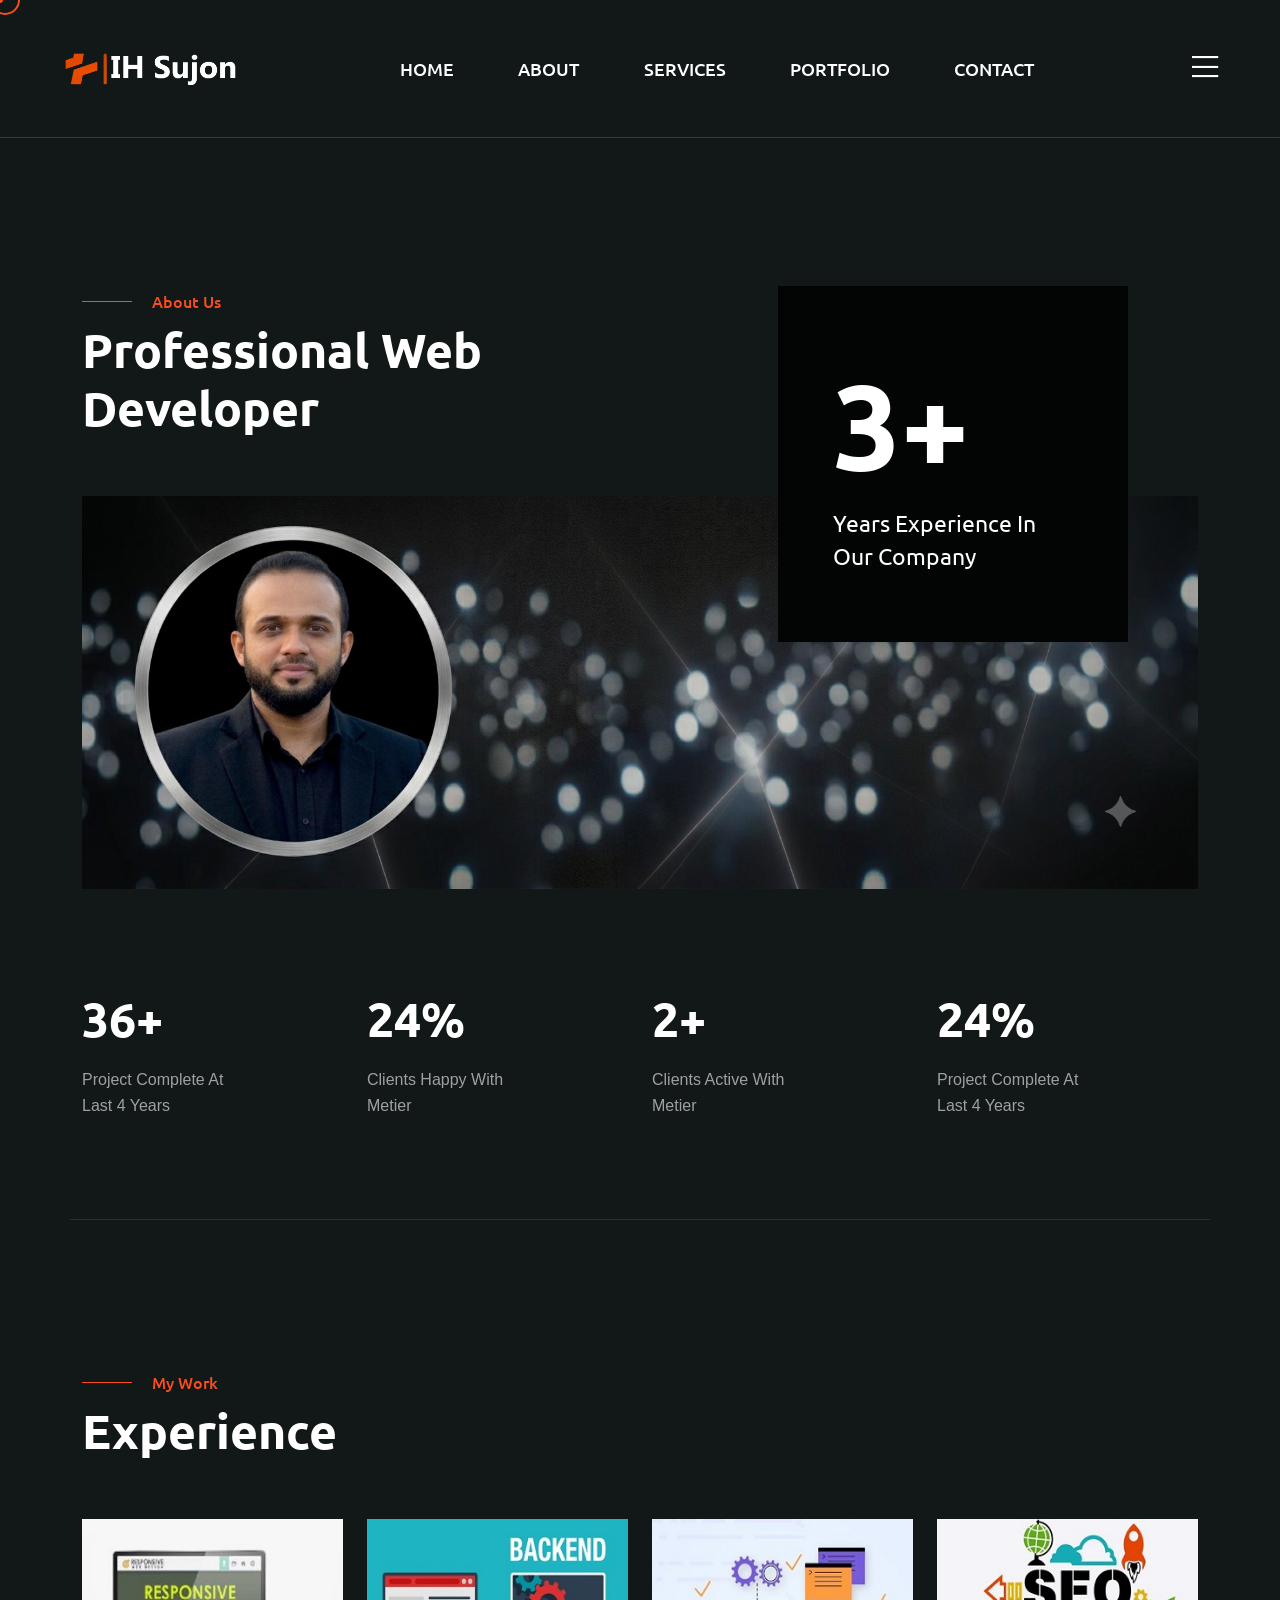
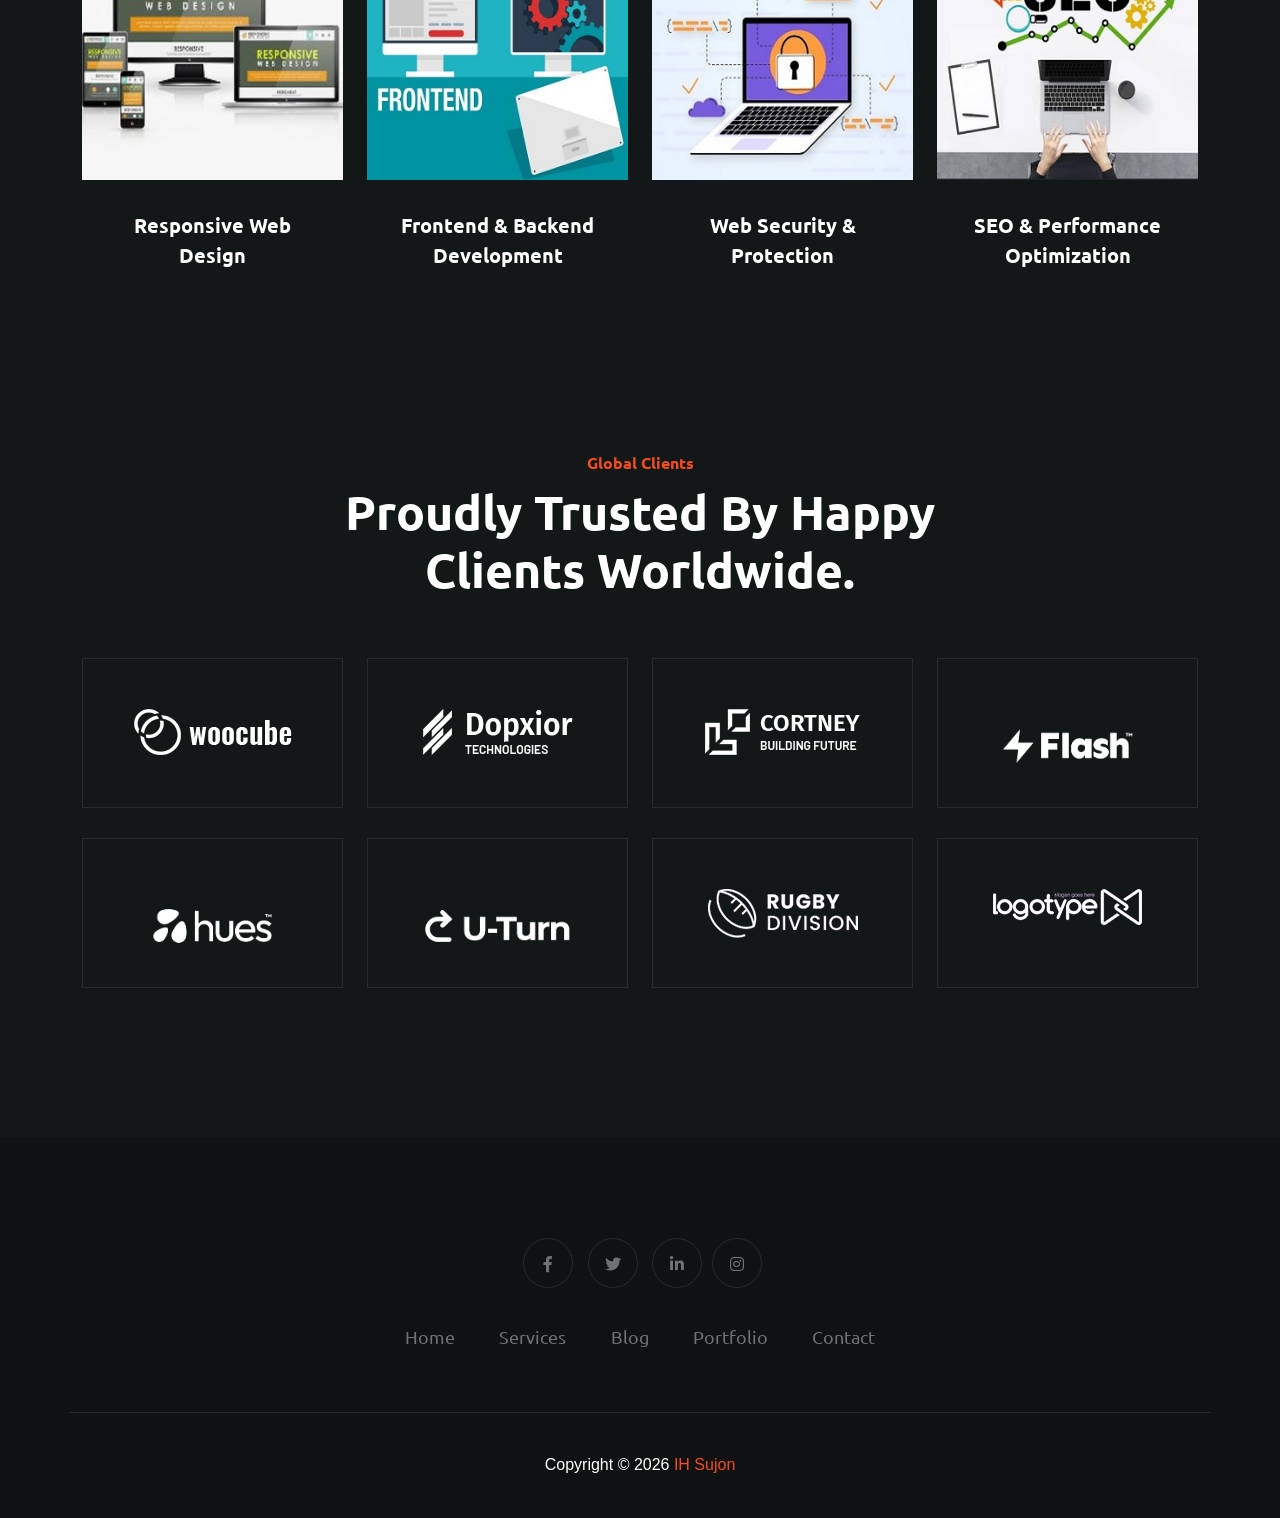
==== commit 04e055d5: "Add files via upload" ====
--- a/about.html
+++ b/about.html
@@ -58,7 +58,6 @@
                 <li><a href="about.html">About</a></li>
                 <li><a href="services.html">Services</a></li>
                 <li><a href="portfolio.html">Portfolio</a></li>
-                <li><a href="blog.html">Blog</a></li>
               <li><a href="contact.html">Contact</a></li>
             </ul>
           </div>
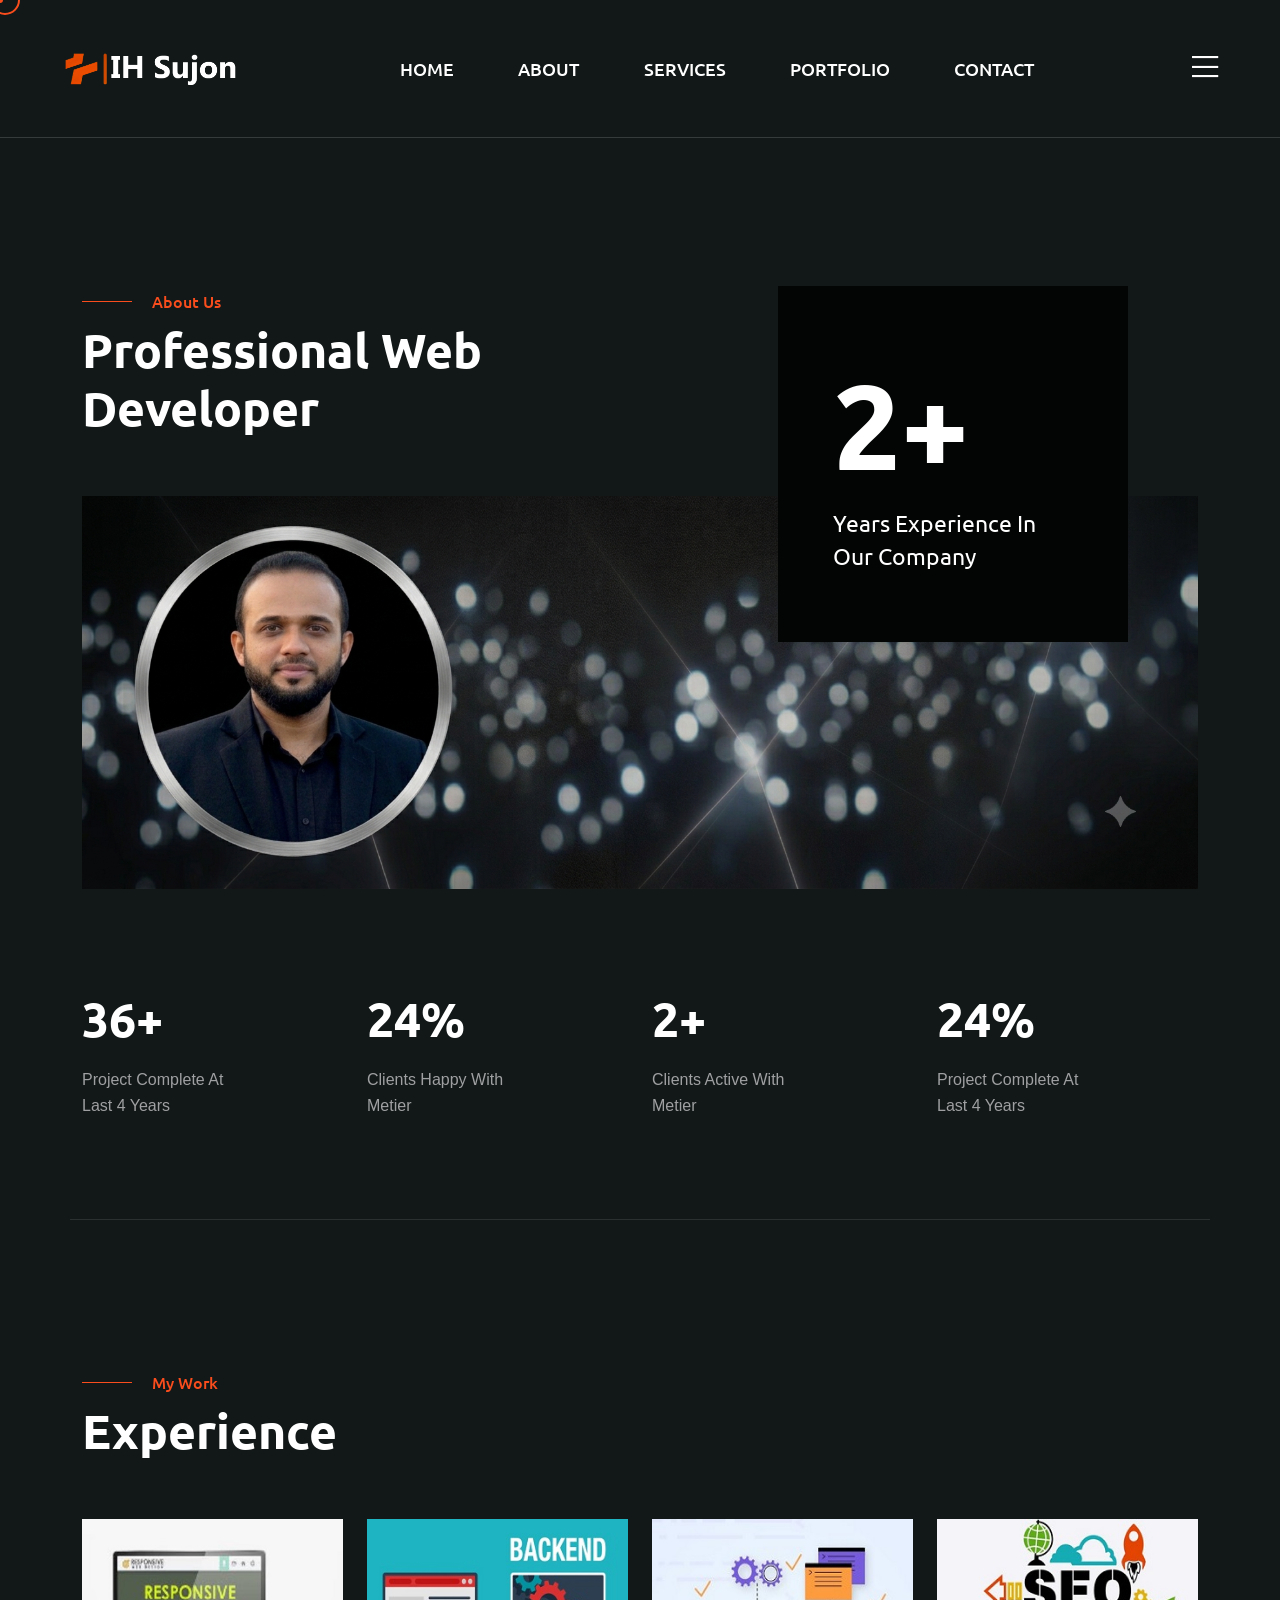
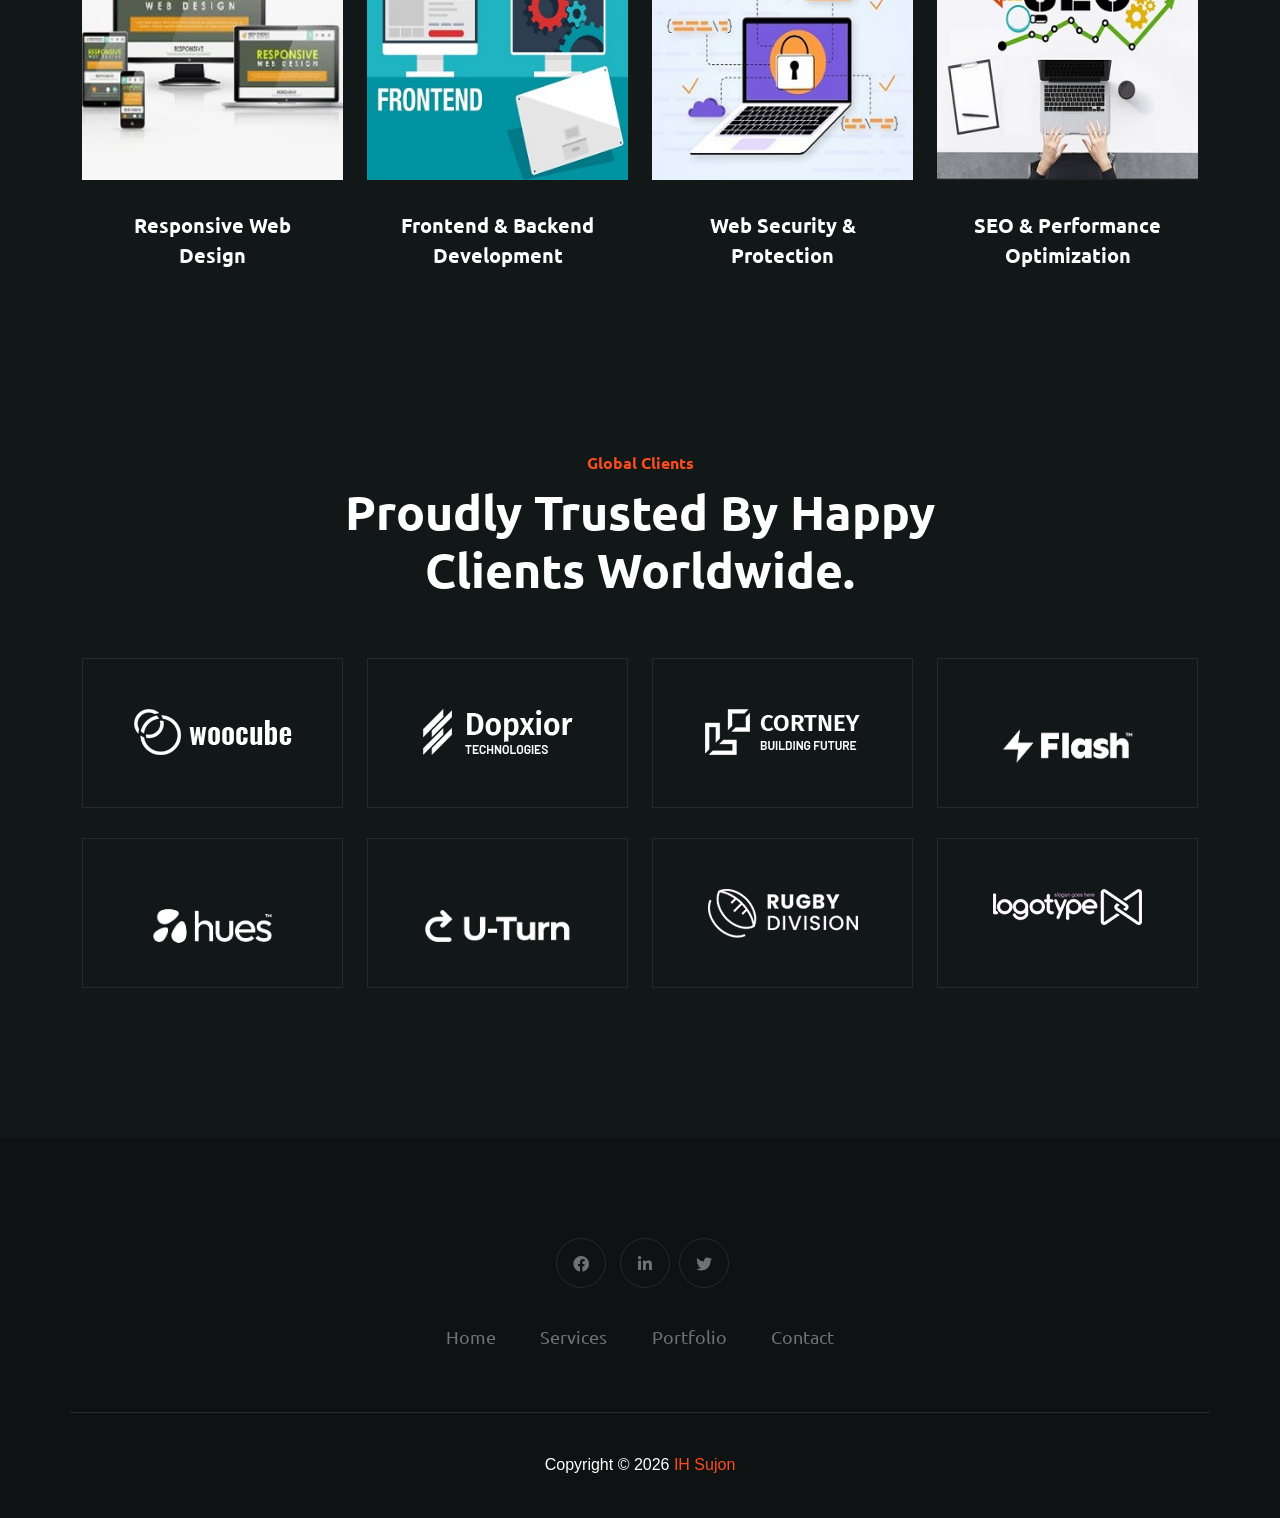
==== commit cca87d7f: "Add files via upload" ====
--- a/about.html
+++ b/about.html
@@ -54,7 +54,9 @@
           </div>
           <div class="header__area-box-main-menu meanmenu-responsive">
             <ul id="mobilemenu">
-                <li><a href="index.html">Home</a></li>
+              <li>
+                <a href="index.html">Home</a>
+              </li>
                 <li><a href="about.html">About</a></li>
                 <li><a href="services.html">Services</a></li>
                 <li><a href="portfolio.html">Portfolio</a></li>
@@ -231,14 +233,14 @@
                 <div class="team__area-item-image-social">
                   <ul>
                     <li>
-                      <a href="#"><i class="fab fa-twitter"></i></a>
-                    </li>
-                    <li>
-                      <a href="#"><i class="fab fa-behance"></i></a>
-                    </li>
-                    <li>
-                      <a href="#"><i class="fal fa-basketball-ball"></i></a>
-                    </li>
+                <a href="https://www.facebook.com/sujon244756/"><i class="fab fa-facebook"></i></a>
+              </li>
+             <li>
+                <a href="https://www.linkedin.com/in/sujon244756/"><i class="fab fa-linkedin-in"></i></a>
+                </li>
+              <li>
+                <a href="https://x.com/sujon244756"><i class="fab fa-twitter"></i></a>
+              </li>
                   </ul>
                 </div>
               </div>
@@ -390,33 +392,20 @@
                 <div class="footer__area-widget-about-social three">
                   <ul>
                     <li>
-                      <a href="#"><i class="fab fa-facebook-f"></i></a>
-                    </li>
-                    <li>
-                      <a href="#"><i class="fab fa-twitter"></i></a>
-                    </li>
-                    <!-- <li>
-                      <a href="#"><i class="fab fa-behance"></i></a>
-                    </li> -->
-                    <li>
-                      <a href="#"><i class="fab fa-linkedin-in"></i></a>
-                    </li>
-                    <!-- <li>
-                      <a href="#"><i class="fal fa-basketball-ball"></i></a>
-                    </li> -->
-                    <!-- <li>
-                      <a href="#"><i class="fab fa-pinterest-p"></i></a>
-                    </li> -->
-                    <li>
-                      <a href="#"><i class="fab fa-instagram"></i></a>
-                    </li>
+                <a href="https://www.facebook.com/sujon244756/"><i class="fab fa-facebook"></i></a>
+              </li>
+             <li>
+                <a href="https://www.linkedin.com/in/sujon244756/"><i class="fab fa-linkedin-in"></i></a>
+                </li>
+              <li>
+                <a href="https://x.com/sujon244756"><i class="fab fa-twitter"></i></a>
+              </li>
                   </ul>
                 </div>
                 <div class="footer__area-widget-about-menu three">
                   <ul>
                     <li><a href="index.html">Home</a></li>
                     <li><a href="services.html">Services</a></li>
-                    <li><a href="blog.html">Blog</a></li>
                     <li><a href="portfolio.html">Portfolio</a></li>
                     <li><a href="contact.html">Contact</a></li>
                   </ul>
